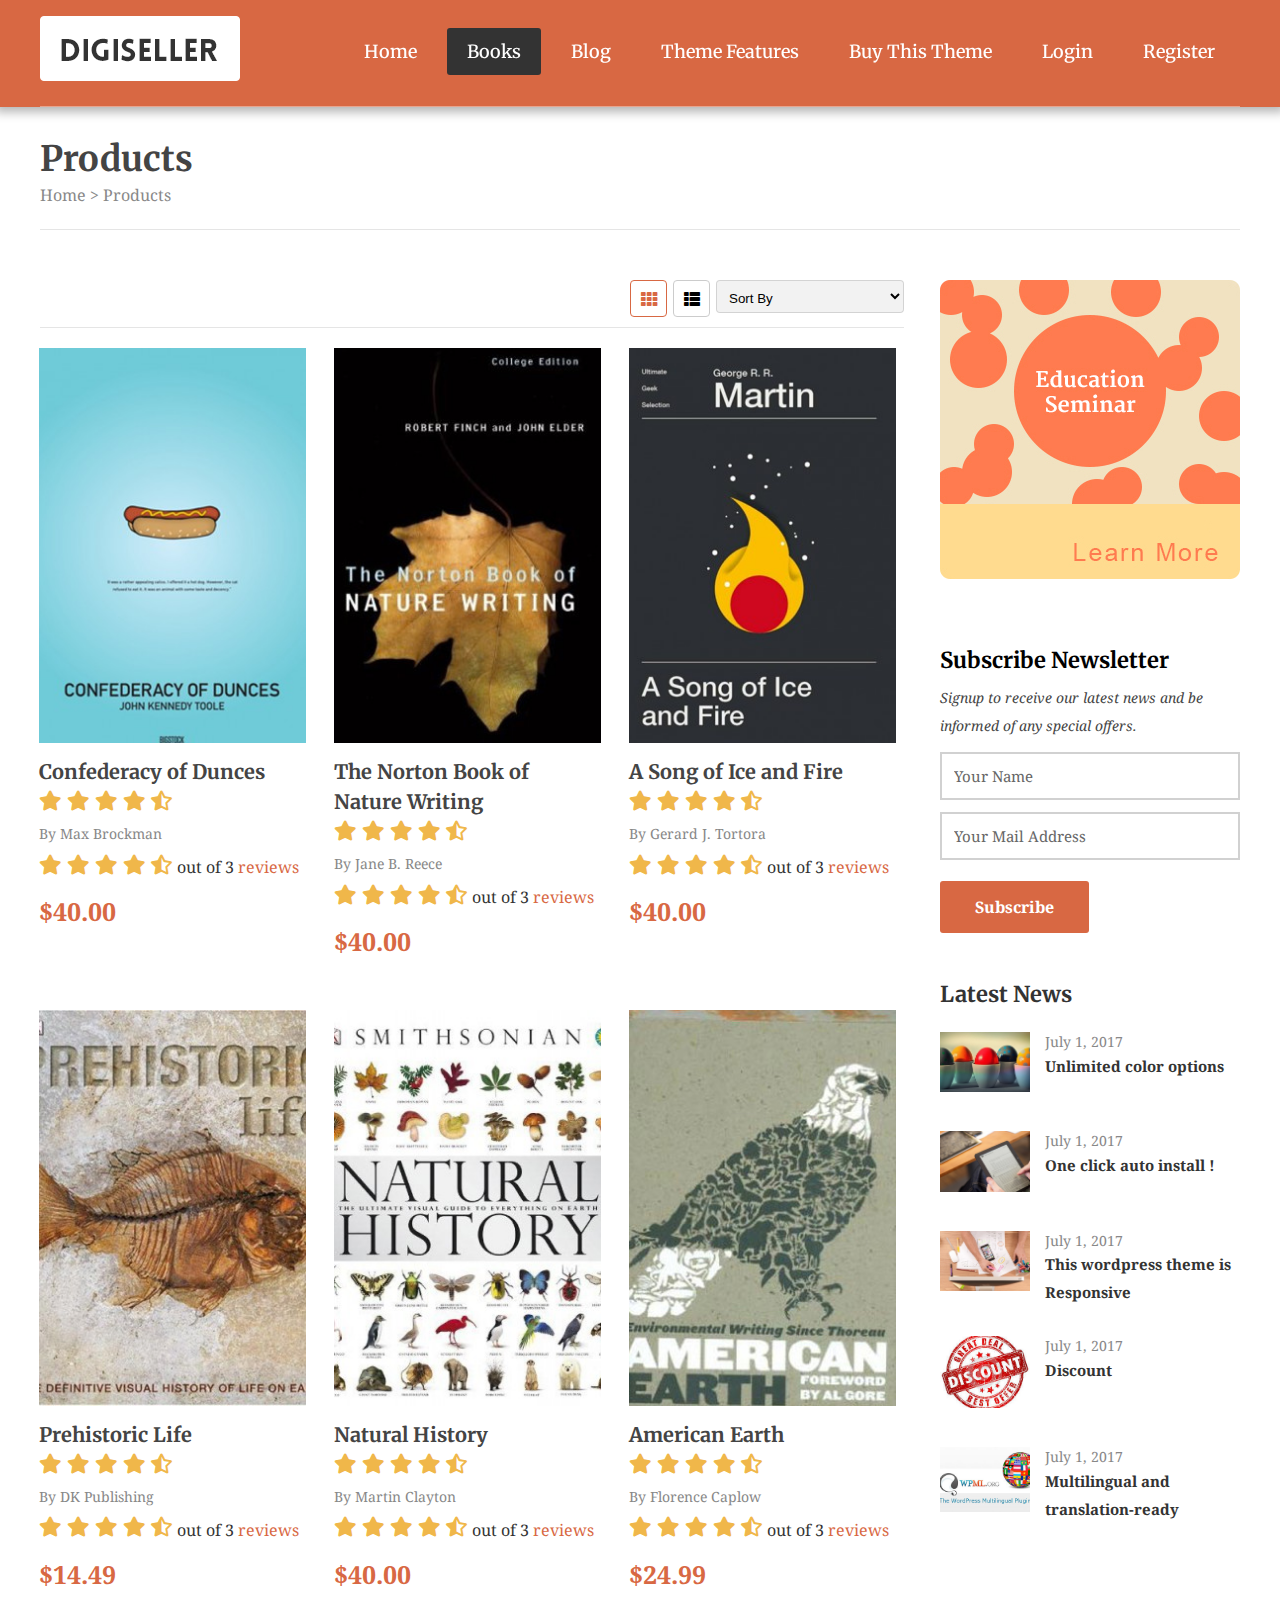
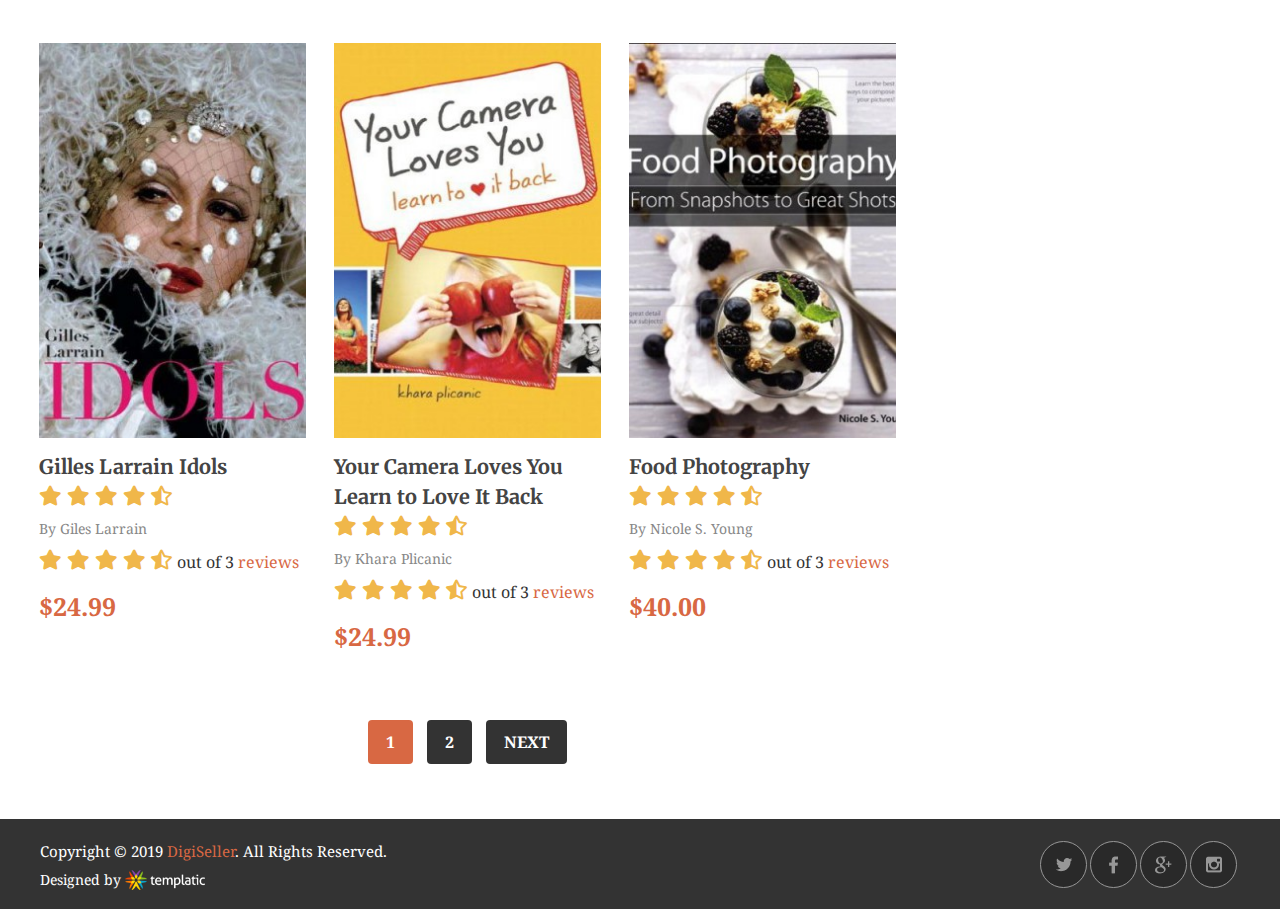
==== books.html @ 89132b4f "version1" ====
<!DOCTYPE html>
<html lang="en">
  <head>
    <meta charset="UTF-8" />
    <meta name="viewport" content="width=device-width, initial-scale=1.0" />
    <title>Products</title>
    <!-- Google Fonts -->
    <link
      href="https://fonts.googleapis.com/css2?family=Merriweather:ital,wght@0,300;0,400;0,700;0,900;1,300;1,400;1,700;1,900&display=swap"
      rel="stylesheet"
    />
    <link
      href="https://fonts.googleapis.com/css?family=Droid+Serif:400,400italic,700,700italic"
      rel="stylesheet"
    />
    <!-- Font Awesome -->
    <link
      rel="stylesheet"
      href="https://cdnjs.cloudflare.com/ajax/libs/font-awesome/5.11.2/css/all.min.css"
    />
    <link rel="stylesheet" href="css/style.css" />
  </head>
  <body>
    <!-- Header -->

    <header>
      <section class="header_container">
        <!-- Logo -->
        <div class="logo_box">
          <img src="images/logo1.png" alt="" />
        </div>
        <!-- Mobile version menu button -->
        <div class="mobile_button">
          <i class="fa fa-th-list" aria-hidden="true"></i>
        </div>
        <!-- Navigation bar -->
        <navbar id="navbar" class="hide">
          <ul>
            <li><a href="index.html">Home</a></li>
            <li><a href="books.html" class="chosen">Books</a></li>
            <li><a href="#">Blog</a></li>
            <li><a href="#">Theme Features</a></li>
            <li><a href="#">Buy This Theme</a></li>
            <li><a href="login.html">Login</a></li>
            <li><a href="register.html">Register</a></li>
          </ul>
        </navbar>
      </section>
    </header>

    <!-- Main Parts -->
    <!-- Heading -->
    <section class="heading_container">
      <div class="heading">
        <h1>Products</h1>
        <p>Home > Products</p>
      </div>
    </section>
    <!-- Main Parts -->
    <main>
      <div class="books_container">
        <div class="books_view">
          <div class="grid_view chosen">
            <i class="fas fa-th"></i>
          </div>
          <div class="list_view">
            <i class="fas fa-th-list"></i>
          </div>
          <div class="sort_by">
            <select name="sort_by" id="sort_by">
              <option value="Sort By">Sort By</option>
              <option value="Alphabetical">Alphabetical</option>
              <option value="Title Ascending">Title Ascending</option>
              <option value="Title Descending">Title Descending</option>
              <option value="Publish Date Ascending"
                >Publish Date Ascending</option
              >
              <option value="Publish Date Descending"
                >Publish Date Descending</option
              >
              <option value="Reviews">Reviews</option>
              <option value="Rating">Rating</option>
              <option value="Random">Random</option>
            </select>
          </div>
        </div>
        <div class="books_wrapper">
          <div class="book_post">
            <div class="book_cover">
              <img src="images/book_1.jpg" alt="" />
            </div>
            <div class="book_info">
              <h1>Confederacy of Dunces</h1>
              <div class="stars">
                <i class="fas fa-star"></i>
                <i class="fas fa-star"></i>
                <i class="fas fa-star"></i>
                <i class="fas fa-star"></i>
                <i class="fas fa-star-half-alt"></i>
              </div>
              <p>By Max Brockman</p>
              <div class="book_review">
                <i class="fas fa-star"></i>
                <i class="fas fa-star"></i>
                <i class="fas fa-star"></i>
                <i class="fas fa-star"></i>
                <i class="fas fa-star-half-alt"></i>
                <p>out of 3 <a href="#">reviews</a></p>
              </div>
              <span>$40.00</span>
            </div>
          </div>
          <div class="book_post">
            <div class="book_cover">
              <img src="images/book_2.jpg" alt="" />
            </div>
            <div class="book_info">
              <h1>The Norton Book of Nature Writing</h1>
              <div class="stars">
                <i class="fas fa-star"></i>
                <i class="fas fa-star"></i>
                <i class="fas fa-star"></i>
                <i class="fas fa-star"></i>
                <i class="fas fa-star-half-alt"></i>
              </div>
              <p>By Jane B. Reece</p>
              <div class="book_review">
                <i class="fas fa-star"></i>
                <i class="fas fa-star"></i>
                <i class="fas fa-star"></i>
                <i class="fas fa-star"></i>
                <i class="fas fa-star-half-alt"></i>
                <p>out of 3 <a href="#">reviews</a></p>
              </div>
              <span>$40.00</span>
            </div>
          </div>
          <div class="book_post">
            <div class="book_cover">
              <img src="images/book_3.jpg" alt="" />
            </div>
            <div class="book_info">
              <h1>A Song of Ice and Fire</h1>
              <div class="stars">
                <i class="fas fa-star"></i>
                <i class="fas fa-star"></i>
                <i class="fas fa-star"></i>
                <i class="fas fa-star"></i>
                <i class="fas fa-star-half-alt"></i>
              </div>
              <p>By Gerard J. Tortora</p>
              <div class="book_review">
                <i class="fas fa-star"></i>
                <i class="fas fa-star"></i>
                <i class="fas fa-star"></i>
                <i class="fas fa-star"></i>
                <i class="fas fa-star-half-alt"></i>
                <p>out of 3 <a href="#">reviews</a></p>
              </div>
              <span>$40.00</span>
            </div>
          </div>
          <div class="book_post">
            <div class="book_cover">
              <img src="images/book_4.jpg" alt="" />
            </div>
            <div class="book_info">
              <h1>Prehistoric Life</h1>
              <div class="stars">
                <i class="fas fa-star"></i>
                <i class="fas fa-star"></i>
                <i class="fas fa-star"></i>
                <i class="fas fa-star"></i>
                <i class="fas fa-star-half-alt"></i>
              </div>
              <p>By DK Publishing</p>
              <div class="book_review">
                <i class="fas fa-star"></i>
                <i class="fas fa-star"></i>
                <i class="fas fa-star"></i>
                <i class="fas fa-star"></i>
                <i class="fas fa-star-half-alt"></i>
                <p>out of 3 <a href="#">reviews</a></p>
              </div>
              <span>$14.49</span>
            </div>
          </div>
          <div class="book_post">
            <div class="book_cover">
              <img src="images/book_5.jpg" alt="" />
            </div>
            <div class="book_info">
              <h1>Natural History</h1>
              <div class="stars">
                <i class="fas fa-star"></i>
                <i class="fas fa-star"></i>
                <i class="fas fa-star"></i>
                <i class="fas fa-star"></i>
                <i class="fas fa-star-half-alt"></i>
              </div>
              <p>By Martin Clayton</p>
              <div class="book_review">
                <i class="fas fa-star"></i>
                <i class="fas fa-star"></i>
                <i class="fas fa-star"></i>
                <i class="fas fa-star"></i>
                <i class="fas fa-star-half-alt"></i>
                <p>out of 3 <a href="#">reviews</a></p>
              </div>
              <span>$40.00</span>
            </div>
          </div>
          <div class="book_post">
            <div class="book_cover">
              <img src="images/book_6.jpg" alt="" />
            </div>
            <div class="book_info">
              <h1>American Earth</h1>
              <div class="stars">
                <i class="fas fa-star"></i>
                <i class="fas fa-star"></i>
                <i class="fas fa-star"></i>
                <i class="fas fa-star"></i>
                <i class="fas fa-star-half-alt"></i>
              </div>
              <p>By Florence Caplow</p>
              <div class="book_review">
                <i class="fas fa-star"></i>
                <i class="fas fa-star"></i>
                <i class="fas fa-star"></i>
                <i class="fas fa-star"></i>
                <i class="fas fa-star-half-alt"></i>
                <p>out of 3 <a href="#">reviews</a></p>
              </div>
              <span>$24.99</span>
            </div>
          </div>
          <div class="book_post">
            <div class="book_cover">
              <img src="images/book_7.jpg" alt="" />
            </div>
            <div class="book_info">
              <h1>Gilles Larrain Idols</h1>
              <div class="stars">
                <i class="fas fa-star"></i>
                <i class="fas fa-star"></i>
                <i class="fas fa-star"></i>
                <i class="fas fa-star"></i>
                <i class="fas fa-star-half-alt"></i>
              </div>
              <p>By Giles Larrain</p>
              <div class="book_review">
                <i class="fas fa-star"></i>
                <i class="fas fa-star"></i>
                <i class="fas fa-star"></i>
                <i class="fas fa-star"></i>
                <i class="fas fa-star-half-alt"></i>
                <p>out of 3 <a href="#">reviews</a></p>
              </div>
              <span>$24.99</span>
            </div>
          </div>
          <div class="book_post">
            <div class="book_cover">
              <img src="images/book_8.jpg" alt="" />
            </div>
            <div class="book_info">
              <h1>Your Camera Loves You Learn to Love It Back</h1>
              <div class="stars">
                <i class="fas fa-star"></i>
                <i class="fas fa-star"></i>
                <i class="fas fa-star"></i>
                <i class="fas fa-star"></i>
                <i class="fas fa-star-half-alt"></i>
              </div>
              <p>By Khara Plicanic</p>
              <div class="book_review">
                <i class="fas fa-star"></i>
                <i class="fas fa-star"></i>
                <i class="fas fa-star"></i>
                <i class="fas fa-star"></i>
                <i class="fas fa-star-half-alt"></i>
                <p>out of 3 <a href="#">reviews</a></p>
              </div>
              <span>$24.99</span>
            </div>
          </div>
          <div class="book_post">
            <div class="book_cover">
              <img src="images/book_9.jpg" alt="" />
            </div>
            <div class="book_info">
              <h1>Food Photography</h1>
              <div class="stars">
                <i class="fas fa-star"></i>
                <i class="fas fa-star"></i>
                <i class="fas fa-star"></i>
                <i class="fas fa-star"></i>
                <i class="fas fa-star-half-alt"></i>
              </div>
              <p>By Nicole S. Young</p>
              <div class="book_review">
                <i class="fas fa-star"></i>
                <i class="fas fa-star"></i>
                <i class="fas fa-star"></i>
                <i class="fas fa-star"></i>
                <i class="fas fa-star-half-alt"></i>
                <p>out of 3 <a href="#">reviews</a></p>
              </div>
              <span>$40.00</span>
            </div>
          </div>
        </div>
        <div class="page_buttons">
          <button class="page_button chosen">1</button>
          <button class="page_button">2</button>
          <button class="page_button">NEXT</button>
        </div>
      </div>
      <aside>
        <div class="advertisement">
          <div class="ad">
            <img src="images/advertisement2.jpg" alt="" />
          </div>
        </div>
        <div class="newsletter_box">
          <div class="newsletter_head">
            Subscribe Newsletter
          </div>
          <div class="newsletter_info">
            Signup to receive our latest news and be informed of any special
            offers.
          </div>
          <input type="text" class="main_input" value="Your Name" />
          <input type="text" class="main_input" value="Your Mail Address" />
          <div class="newsletter_subscribe">
            <div class="main_button">Subscribe</div>
          </div>
        </div>
        <div class="news_small">
          <div class="news_head">
            Latest News
          </div>
          <ul>
            <li>
              <div class="news_img">
                <img src="images/news_1.jpg" alt="" />
              </div>
              <div class="news_content">
                <p>July 1, 2017</p>
                <a href="#">Unlimited color options</a>
              </div>
            </li>
            <li>
              <div class="news_img">
                <img src="images/news_2.jpg" alt="" />
              </div>
              <div class="news_content">
                <p>July 1, 2017</p>
                <a href="#">One click auto install !</a>
              </div>
            </li>
            <li>
              <div class="news_img">
                <img src="images/news_3.jpg" alt="" />
              </div>
              <div class="news_content">
                <p>July 1, 2017</p>
                <a href="#">This wordpress theme is Responsive</a>
              </div>
            </li>
            <li>
              <div class="news_img">
                <img src="images/news_4.jpg" alt="" />
              </div>
              <div class="news_content">
                <p>July 1, 2017</p>
                <a href="#">Discount</a>
              </div>
            </li>
            <li>
              <div class="news_img">
                <img src="images/news_5.jpg" alt="" />
              </div>
              <div class="news_content">
                <p>July 1, 2017</p>
                <a href="#">Multilingual and translation-ready</a>
              </div>
            </li>
          </ul>
        </div>
      </aside>
    </main>
    <!-- Footer -->

    <footer>
      <section class="footer_wrapper">
        <div class="copyright">
          <h1>
            Copyright © 2019 <a href="#">DigiSeller</a>. All Rights Reserved.
          </h1>
          <p>Designed by <img src="images/footer_logo.png" alt="" /></p>
        </div>
        <div class="social_media">
          <a href="#">
            <div class="social_item">
              <img src="images/tw.png" alt="" />
            </div>
          </a>
          <a href="#">
            <div class="social_item">
              <img src="images/fb.png" alt="" />
            </div>
          </a>
          <a href="#">
            <div class="social_item">
              <img src="images/google.png" alt="" />
            </div>
          </a>
          <a href="#">
            <div class="social_item">
              <img src="images/instagram.png" alt="" />
            </div>
          </a>
        </div>
      </section>
    </footer>

    <script src="js/main.js"></script>
  </body>
</html>
---- css/style.css ----
a {
  text-decoration: none;
}

html, body, div, span, applet, object, iframe,
h1, h2, h3, h4, h5, h6, p, blockquote, pre,
a, abbr, acronym, address, big, cite, code,
del, dfn, em, img, ins, kbd, q, s, samp,
small, strike, strong, sub, sup, tt, var,
b, u, i, center,
dl, dt, dd, ol, ul, li,
fieldset, form, label, legend,
table, caption, tbody, tfoot, thead, tr, th, td,
article, aside, canvas, details, embed,
figure, figcaption, footer, header, hgroup,
menu, nav, output, ruby, section, summary,
time, mark, audio, video {
  margin: 0;
  padding: 0;
  border: 0;
  font-size: 100%;
  font: inherit;
  vertical-align: baseline;
}

/* HTML5 display-role reset for older browsers */
article, aside, details, figcaption, figure,
footer, header, hgroup, menu, nav, section {
  display: block;
}

body {
  line-height: 28px;
}

ol, ul {
  list-style: none;
}

blockquote, q {
  quotes: none;
}

blockquote:before, blockquote:after,
q:before, q:after {
  content: '';
  content: none;
}

table {
  border-collapse: collapse;
  border-spacing: 0;
}

.heading_container {
  width: 100%;
  margin-top: 136.6px;
  margin-bottom: 50px;
}

.heading_container .heading {
  border-bottom: 1px solid rgba(0, 0, 0, 0.1);
}

@media only screen and (min-width: 1200px) {
  .heading_container .heading {
    width: 1200px;
    margin: 0 auto;
  }
}

@media only screen and (max-width: 1200px) {
  .heading_container .heading {
    width: calc(100% - 20px);
    margin: 0 10px;
  }
}

.heading_container .heading h1 {
  color: #444444;
  font: 35px "Merriweather", serif;
  font-weight: bold;
  line-height: normal;
}

.heading_container .heading p {
  color: #888888;
  font: 16px "Droid Serif", serif;
  margin-bottom: 20px;
  line-height: 28px;
}

.advertisement {
  padding-bottom: 60px;
}

@media only screen and (min-width: 1200px) {
  .advertisement {
    width: 25%;
  }
}

@media only screen and (max-width: 1200px) {
  .advertisement {
    width: calc(100% - 20px);
    margin: 0 10px;
  }
}

.advertisement .ad {
  line-height: 140%;
}

.advertisement .ad img {
  width: 300px;
  height: 300px;
}

.main_button {
  color: #fff;
  padding: 15px 35px;
  margin: 6px 0;
  background-color: #d86843;
  font: 16px "Droid Serif", serif;
  font-weight: bold;
  border-radius: 3px;
  cursor: pointer;
  border: none;
}

.main_button:hover {
  background-color: #333;
}

.second_button {
  color: #333;
  padding: 15px 35px;
  margin: 20px 0 6px 0;
  background-color: #ffce69;
  font: 16px "Droid Serif", serif;
  font-weight: bold;
  border-radius: 3px;
  cursor: pointer;
}

.second_button:hover {
  background-color: #fff;
}

.page_button {
  background: #333;
  border-radius: 4px;
  color: #fff;
  padding: 8px 18px;
  margin-right: 10px;
  font-size: 16px;
  font-family: "Droid Serif", serif;
  outline: none;
  border: none;
  line-height: 28px;
  font-weight: bold;
}

.page_button:hover {
  background-color: #d86843;
}

.page_button.chosen {
  background-color: #d86843;
}

.main_input {
  padding: 12px;
  margin-top: 12px;
  display: block;
  border: 2px solid rgba(0, 0, 0, 0.18);
  font: 15px "Droid Serif", serif;
  color: #666;
  width: 100%;
  -webkit-box-sizing: border-box;
          box-sizing: border-box;
}

.main_input:focus {
  border: 2px solid #d86843;
  outline: none;
}

header {
  z-index: 5;
  width: 100%;
  background-color: #d86843;
  -webkit-box-shadow: 0px 0px 10px 5px rgba(0, 0, 0, 0.3);
          box-shadow: 0px 0px 10px 5px rgba(0, 0, 0, 0.3);
  position: fixed;
  top: 0;
}

header .header_container {
  position: relative;
  height: 105.6px;
  display: -webkit-box;
  display: -ms-flexbox;
  display: flex;
  -webkit-box-align: center;
      -ms-flex-align: center;
          align-items: center;
  -webkit-box-pack: justify;
      -ms-flex-pack: justify;
          justify-content: space-between;
  border-bottom: 1px solid rgba(255, 255, 255, 0.4);
}

@media only screen and (min-width: 1200px) {
  header .header_container {
    width: 1200px;
    margin: 0 auto;
  }
}

@media only screen and (max-width: 1200px) {
  header .header_container {
    width: 100%;
  }
}

header .header_container .logo_box {
  padding: 20px 0;
}

@media only screen and (max-width: 600px) {
  header .header_container .logo_box {
    width: 170px;
    height: 55px;
    margin-left: 10px;
  }
}

@media only screen and (max-width: 600px) {
  header .header_container .logo_box {
    width: 200px;
    height: 65px;
  }
}

@media only screen and (min-width: 1200px) {
  header .header_container .mobile_button,
  header .header_container .mobile_menu {
    display: none;
  }
  header .header_container navbar {
    padding: 28px 0;
  }
  header .header_container navbar ul {
    display: -webkit-box;
    display: -ms-flexbox;
    display: flex;
    -webkit-box-align: center;
        -ms-flex-align: center;
            align-items: center;
  }
  header .header_container navbar ul li a {
    font: 18px "Merriweather", serif;
    font-weight: 500;
    padding: 12px 20px;
    color: #fff;
    margin: 0 5px;
    text-decoration: none;
    border-radius: 3px;
  }
  header .header_container navbar ul li a:hover {
    background-color: #333;
  }
  header .header_container navbar ul li a.chosen {
    background-color: #333;
  }
}

@media only screen and (max-width: 1200px) {
  header .header_container .mobile_button {
    display: -webkit-box;
    display: -ms-flexbox;
    display: flex;
    -webkit-box-align: center;
        -ms-flex-align: center;
            align-items: center;
    -webkit-box-pack: center;
        -ms-flex-pack: center;
            justify-content: center;
    color: #fff;
    font-size: 25px;
    width: 80px;
    height: 80px;
    background-color: rgba(0, 0, 0, 0.9);
    border-radius: 50% 0px 0px 50%;
    position: fixed;
    right: 0;
    z-index: 3;
    cursor: pointer;
  }
  header .header_container .hide {
    display: none;
  }
  header .header_container navbar {
    width: 299px;
    height: 3537px;
    position: fixed;
    z-index: 5;
    right: 0;
    top: 0;
    background-color: rgba(0, 0, 0, 0.9);
  }
  header .header_container navbar ul {
    position: fixed;
    padding-left: 15px;
    width: 284px;
    display: -webkit-box;
    display: -ms-flexbox;
    display: flex;
    -webkit-box-orient: vertical;
    -webkit-box-direction: normal;
        -ms-flex-direction: column;
            flex-direction: column;
    padding-top: 25px;
  }
  header .header_container navbar ul li a {
    display: block;
    font: 25px "Merriweather", serif;
    font-weight: 500;
    padding: 15px 20px;
    color: #fff;
    text-decoration: none;
  }
}

.banner_container {
  margin-top: 106.6px;
  width: 100%;
  background-color: #d86843;
  display: -webkit-box;
  display: -ms-flexbox;
  display: flex;
  -webkit-box-align: center;
      -ms-flex-align: center;
          align-items: center;
  -webkit-box-pack: center;
      -ms-flex-pack: center;
          justify-content: center;
  padding-top: 70px;
}

.banner_container .banner_wrapper {
  text-align: center;
  margin-bottom: -60px;
  display: -webkit-box;
  display: -ms-flexbox;
  display: flex;
  -webkit-box-align: center;
      -ms-flex-align: center;
          align-items: center;
  -webkit-box-pack: center;
      -ms-flex-pack: center;
          justify-content: center;
  -webkit-box-orient: vertical;
  -webkit-box-direction: normal;
      -ms-flex-direction: column;
          flex-direction: column;
}

@media only screen and (min-width: 1200px) {
  .banner_container .banner_wrapper {
    width: 1200px;
    margin: 0 auto;
  }
}

@media only screen and (max-width: 1200px) {
  .banner_container .banner_wrapper {
    width: 100%;
  }
}

.banner_container .banner_wrapper .intro {
  color: #fff;
  max-width: 80%;
  margin-bottom: 20px;
}

.banner_container .banner_wrapper .intro h1 {
  font: 35px "Merriweather", serif;
  font-weight: bold;
  line-height: 50px;
  margin-bottom: 6px;
}

.banner_container .banner_wrapper .intro p {
  font: 16px "Droid Serif", serif;
  line-height: 28px;
  padding-top: 6px;
  padding-bottom: 5px;
}

.slider_container {
  display: -webkit-box;
  display: -ms-flexbox;
  display: flex;
  -webkit-box-align: center;
      -ms-flex-align: center;
          align-items: center;
}

@media only screen and (min-width: 1200px) {
  .slider_container {
    width: 1275px;
  }
}

@media only screen and (max-width: 1200px) {
  .slider_container {
    width: 100%;
  }
  .slider_container span {
    position: absolute;
  }
  .slider_container #leftButton {
    z-index: 1;
    left: 0;
  }
  .slider_container #rightButton {
    right: 0;
  }
}

.slider_container span {
  font-size: 60px;
  color: #fff;
  cursor: pointer;
}

.slider_container span:hover {
  color: #333;
}

.slider_container .slider_inner {
  overflow: hidden;
}

@media only screen and (min-width: 1200px) {
  .slider_container .slider_inner {
    width: 100%;
  }
}

@media only screen and (max-width: 1200px) {
  .slider_container .slider_inner {
    width: calc(100% - 75px);
    margin-left: 29px;
  }
}

.slider_container .slider_inner #slider {
  display: -webkit-box;
  display: -ms-flexbox;
  display: flex;
}

.slider_container .slider_inner #slider .img_1 {
  background-image: url(../images/book_8.jpg);
}

.slider_container .slider_inner #slider .img_2 {
  background-image: url(../images/book_7.jpg);
}

.slider_container .slider_inner #slider .img_3 {
  background-image: url(../images/book_9.jpg);
}

.slider_container .slider_inner #slider .img_4 {
  background-image: url(../images/book_10.jpg);
}

.slider_container .slider_inner #slider .img_5 {
  background-image: url(../images/book_11.jpg);
}

.slider_container .slider_inner #slider .img_6 {
  background-image: url(../images/book_12.jpg);
}

.slider_container .slider_inner #slider .img_7 {
  background-image: url(../images/book_15.jpg);
}

.slider_container .slider_inner #slider .slider_item {
  position: relative;
  margin: 15px;
  width: 270px;
  height: 400px;
  background-position: center;
  background-size: 100%;
  -webkit-transition: all 0.5s ease;
  transition: all 0.5s ease;
}

.slider_container .slider_inner #slider .slider_item:hover {
  background-size: 110%;
}

.slider_container .slider_inner #slider .slider_item .overlay {
  width: 100%;
  height: 100%;
  position: absolute;
  top: 0;
  left: 0;
  display: -webkit-box;
  display: -ms-flexbox;
  display: flex;
  -webkit-box-orient: vertical;
  -webkit-box-direction: normal;
      -ms-flex-direction: column;
          flex-direction: column;
  -webkit-box-pack: end;
      -ms-flex-pack: end;
          justify-content: flex-end;
  color: transparent;
  text-align: left;
}

.slider_container .slider_inner #slider .slider_item .overlay span {
  color: transparent;
}

.slider_container .slider_inner #slider .slider_item .overlay:hover {
  -webkit-box-sizing: border-box;
          box-sizing: border-box;
  font-family: "Droid Serif", serif;
  background-color: rgba(0, 0, 0, 0.5);
}

.slider_container .slider_inner #slider .slider_item .overlay:hover span {
  display: -webkit-box;
  display: -ms-flexbox;
  display: flex;
  -webkit-box-orient: vertical;
  -webkit-box-direction: normal;
      -ms-flex-direction: column;
          flex-direction: column;
  -webkit-box-pack: end;
      -ms-flex-pack: end;
          justify-content: flex-end;
  padding: 10px;
}

@media only screen and (max-width: 1200px) {
  .slider_container .slider_inner #slider .slider_item .overlay:hover span {
    height: 92px;
  }
}

.slider_container .slider_inner #slider .slider_item .overlay:hover span h1 {
  color: #fff;
  font-size: 18px;
}

.slider_container .slider_inner #slider .slider_item .overlay:hover span p {
  color: #fff;
  font-size: 14px;
}

.slider_container .slider_inner #slider .slider_item .overlay:hover span h2 {
  color: #d86843;
  font-size: 28px;
  margin-top: 15px;
  font-weight: bold;
  padding: 0;
}

.reviews_container {
  width: calc(100% - 20px);
  margin: 0 10px;
}

@media only screen and (min-width: 1200px) {
  .reviews_container .reviews_wrapper {
    width: 1200px;
    margin: 0 auto;
  }
}

@media only screen and (max-width: 1200px) {
  .reviews_container .reviews_wrapper {
    width: 100%;
  }
}

.reviews_container .reviews_wrapper .reviews_head {
  margin-top: 190px;
  display: block;
  text-align: center;
  padding-bottom: 40px;
}

.reviews_container .reviews_wrapper .reviews_head span {
  font: 35px "Merriweather", serif;
  font-weight: bold;
}

.reviews_container .reviews_wrapper .reviews {
  line-height: 28px;
  width: 100%;
}

@media only screen and (min-width: 480px) {
  .reviews_container .reviews_wrapper .reviews {
    display: -webkit-box;
    display: -ms-flexbox;
    display: flex;
  }
}

@media only screen and (max-width: 480px) {
  .reviews_container .reviews_wrapper .reviews {
    display: block;
  }
}

.reviews_container .reviews_wrapper .reviews .review_item {
  color: #444444;
  display: block;
  text-align: center;
  background: url(../images/quotes.png) no-repeat 0px 0px;
  margin-bottom: 20px;
  margin-left: 2%;
  padding-left: 3%;
}

@media only screen and (min-width: 480px) {
  .reviews_container .reviews_wrapper .reviews .review_item {
    width: 45%;
  }
}

@media only screen and (max-width: 480px) {
  .reviews_container .reviews_wrapper .reviews .review_item {
    width: 95%;
  }
}

.reviews_container .reviews_wrapper .reviews .review_item span {
  text-align: center;
  font: 18px "Droid Serif", serif;
  font-style: italic;
}

.reviews_container .reviews_wrapper .reviews .review_item span cite {
  display: block;
  margin-top: 15px;
  font: 14px "Droid Serif", serif;
  font-style: normal;
  font-weight: bold;
}

.news_container {
  width: 100%;
}

@media only screen and (min-width: 1200px) {
  .news_container .news_wrapper {
    width: 1200px;
    margin: 0 auto;
  }
}

@media only screen and (max-width: 1200px) {
  .news_container .news_wrapper {
    width: 100%;
  }
}

.news_container .news_wrapper .news_head {
  display: block;
  margin-top: 140px;
  text-align: center;
  padding-bottom: 40px;
}

.news_container .news_wrapper .news_head span {
  font: 35px "Merriweather", serif;
  font-weight: bold;
}

.news_container .news_wrapper .news_posts {
  width: 100%;
}

@media only screen and (min-width: 990px) {
  .news_container .news_wrapper .news_posts {
    display: -webkit-box;
    display: -ms-flexbox;
    display: flex;
  }
}

@media only screen and (max-width: 990px) {
  .news_container .news_wrapper .news_posts {
    display: block;
  }
}

.news_container .news_wrapper .news_posts .news_item {
  -webkit-box-sizing: border-box;
          box-sizing: border-box;
  padding: 15px;
}

@media only screen and (min-width: 480px) {
  .news_container .news_wrapper .news_posts .news_item {
    width: 33.3%;
  }
}

@media only screen and (max-width: 480px) {
  .news_container .news_wrapper .news_posts .news_item {
    width: 100%;
  }
}

.news_container .news_wrapper .news_posts .news_item img {
  width: 100%;
}

.news_container .news_wrapper .news_posts .news_item .news {
  line-height: 28px;
  font-family: "Droid Serif", serif;
}

.news_container .news_wrapper .news_posts .news_item .news p {
  font-size: 14px;
  color: #888888;
  padding-top: 9px;
  padding-bottom: 5px;
}

.news_container .news_wrapper .news_posts .news_item .news a {
  text-decoration: none;
}

.news_container .news_wrapper .news_posts .news_item .news a h1 {
  font-size: 18px;
  color: #333;
  font-weight: bold;
  cursor: pointer;
}

.news_container .news_wrapper .news_posts .news_item .news a h1:hover {
  color: #d86843;
}

.news_container .news_wrapper .view_all {
  width: 100%;
  display: -webkit-box;
  display: -ms-flexbox;
  display: flex;
  -webkit-box-align: center;
      -ms-flex-align: center;
          align-items: center;
  -webkit-box-pack: center;
      -ms-flex-pack: center;
          justify-content: center;
  margin-top: 40px;
  padding-top: 6px;
  padding-bottom: 5px;
}

.video_review_container {
  width: calc(100% - 20px);
  margin: 0 10px;
  margin-top: 140px;
}

@media only screen and (min-width: 1200px) {
  .video_review_container .video_review_wrapper {
    width: 1200px;
    margin: 0 auto;
  }
}

@media only screen and (max-width: 1200px) {
  .video_review_container .video_review_wrapper {
    width: 100%;
  }
}

@media only screen and (min-width: 990px) {
  .video_review_container .video_review_wrapper {
    display: -webkit-box;
    display: -ms-flexbox;
    display: flex;
  }
}

@media only screen and (max-width: 990px) {
  .video_review_container .video_review_wrapper {
    display: block;
  }
}

.video_review_container .video_review_wrapper .video_review {
  height: 338px;
}

@media only screen and (min-width: 990px) {
  .video_review_container .video_review_wrapper .video_review {
    width: 50%;
  }
}

@media only screen and (max-width: 990px) {
  .video_review_container .video_review_wrapper .video_review {
    width: 100%;
  }
}

.video_review_container .video_review_wrapper .review_box {
  -webkit-box-sizing: border-box;
          box-sizing: border-box;
  min-width: 338px;
  background-color: #d86843;
  color: #fff;
  padding: 45px;
}

@media only screen and (min-width: 990px) {
  .video_review_container .video_review_wrapper .review_box {
    width: 50%;
  }
}

@media only screen and (max-width: 990px) {
  .video_review_container .video_review_wrapper .review_box {
    width: 100%;
  }
}

.video_review_container .video_review_wrapper .review_box h1 {
  font: 25px "Merriweather", serif;
  padding-bottom: 6px;
  font-weight: bold;
  line-height: 36px;
}

.video_review_container .video_review_wrapper .review_box p {
  font: 16px "Droid Serif", serif;
  padding-top: 6px;
  padding-bottom: 5px;
  line-height: 24px;
}

.video_review_container .video_review_wrapper .review_box .read_more {
  width: 100%;
  display: -webkit-box;
  display: -ms-flexbox;
  display: flex;
}

.writer_container {
  width: calc(100% - 20px);
  margin: 0 10px;
  margin-top: 140px;
  margin-bottom: 140px;
}

@media only screen and (min-width: 1200px) {
  .writer_container .writer_wrapper {
    width: 1200px;
    margin: 0 auto;
  }
}

@media only screen and (max-width: 1200px) {
  .writer_container .writer_wrapper {
    width: 100%;
  }
}

@media only screen and (min-width: 990px) {
  .writer_container .writer_wrapper {
    display: -webkit-box;
    display: -ms-flexbox;
    display: flex;
  }
}

@media only screen and (max-width: 990px) {
  .writer_container .writer_wrapper {
    display: block;
  }
}

@media only screen and (min-width: 800px) {
  .writer_container .writer_wrapper .writer {
    max-width: 67%;
    padding-right: 30px;
  }
}

@media only screen and (max-width: 800px) {
  .writer_container .writer_wrapper .writer {
    width: 100%;
    margin-bottom: 80px;
  }
}

.writer_container .writer_wrapper .writer .writer_head {
  font: 25px "Merriweather", serif;
  font-weight: bold;
}

.writer_container .writer_wrapper .writer .writer_box {
  margin-top: 40px;
}

@media only screen and (min-width: 990px) {
  .writer_container .writer_wrapper .writer .writer_box {
    display: -webkit-box;
    display: -ms-flexbox;
    display: flex;
  }
}

@media only screen and (max-width: 990px) {
  .writer_container .writer_wrapper .writer .writer_box {
    display: block;
  }
}

.writer_container .writer_wrapper .writer .writer_box .writer_img {
  margin-right: 30px;
}

@media only screen and (max-width: 480px) {
  .writer_container .writer_wrapper .writer .writer_box .writer_img {
    width: 100%;
  }
}

.writer_container .writer_wrapper .writer .writer_box .writer_img img {
  width: 150px;
  height: 150px;
  border-radius: 50%;
}

.writer_container .writer_wrapper .writer .writer_box .writer_info p {
  padding-top: 6px;
  padding-bottom: 5px;
  margin-bottom: 10px;
  font: 16px "Droid Serif", serif;
  line-height: 28px;
}

.writer_container .writer_wrapper .writer .writer_box .writer_info p b {
  font-weight: bold;
}

.writer_container .writer_wrapper .writer .writer_box .writer_info span a {
  color: #d86843;
  font: 16px "Droid Serif", serif;
}

.writer_container .writer_wrapper .writer .writer_box .writer_info span a:hover {
  color: #333;
}

.writer_container .writer_wrapper .newsletter_box {
  background-color: rgba(0, 0, 0, 0.05);
  padding: 30px;
}

.writer_container .writer_wrapper .newsletter_box .newsletter_head {
  font: 25px "Merriweather", serif;
  font-weight: bold;
}

.writer_container .writer_wrapper .newsletter_box .newsletter_info {
  padding-top: 10px;
  font: 14px "Droid Serif", serif;
  line-height: 28px;
  font-style: italic;
  color: #444444;
}

.writer_container .writer_wrapper .newsletter_box .newsletter_subscribe {
  display: -webkit-box;
  display: -ms-flexbox;
  display: flex;
  padding: 15px 35px 0 0;
}

main {
  -webkit-box-pack: justify;
      -ms-flex-pack: justify;
          justify-content: space-between;
}

@media only screen and (min-width: 1200px) {
  main {
    width: 1200px;
    margin: 0 auto;
  }
}

@media only screen and (max-width: 1200px) {
  main {
    width: calc(100% - 20px);
    margin: 0 10px;
  }
}

@media only screen and (min-width: 1200px) {
  main {
    display: -webkit-box;
    display: -ms-flexbox;
    display: flex;
  }
}

@media only screen and (max-width: 1200px) {
  main {
    display: block;
  }
}

main .login_container {
  margin-bottom: 60px !important;
  padding: 10px 0;
}

@media only screen and (min-width: 1200px) {
  main .login_container {
    width: 72%;
  }
}

@media only screen and (max-width: 1200px) {
  main .login_container {
    width: calc(100% - 20px);
    margin: 0 10px;
  }
}

main .login_container .login_wrapper {
  -webkit-box-sizing: border-box;
          box-sizing: border-box;
  border-right: 1px solid rgba(0, 0, 0, 0.1);
  padding-right: 4%;
  margin-right: 4%;
}

@media only screen and (min-width: 480px) {
  main .login_container .login_wrapper {
    width: 48%;
  }
}

@media only screen and (max-width: 480px) {
  main .login_container .login_wrapper {
    width: 98%;
  }
}

main .login_container .login_wrapper .login_head {
  color: #333;
  font: 22px "Merriweather", serif;
  font-weight: bold;
  margin-top: 10px;
  margin-bottom: 8px;
  padding-bottom: 6px;
  line-height: 30px;
}

main .login_container .login_wrapper .login_form .login_label {
  padding-bottom: 20px;
}

main .login_container .login_wrapper .login_form .login_label p {
  color: #444444;
  font: 14px "Droid Serif", serif;
  line-height: 22px;
}

main .login_container .login_wrapper .login_form .login_label input {
  max-width: 370px;
  margin: 0;
}

main .login_container .login_wrapper .login_form .remember_me {
  display: -webkit-box;
  display: -ms-flexbox;
  display: flex;
  -webkit-box-align: center;
      -ms-flex-align: center;
          align-items: center;
  margin-bottom: 8px;
  line-height: 26px;
  cursor: pointer;
}

main .login_container .login_wrapper .login_form .remember_me input {
  margin: 0;
  margin-right: 5px;
}

main .login_container .login_wrapper .login_form .remember_me p {
  color: #444444;
  font: 14px "Droid Serif", serif;
}

main .login_container .login_wrapper .login_form .remember_me:hover p {
  color: #888888;
}

main .login_container .login_wrapper .login_form span a {
  font: 16px "Droid Serif", serif;
  color: #d86843;
  line-height: 28px;
}

main .login_container .login_wrapper .login_form span a:hover {
  color: #000;
}

main .login_container .login_wrapper .login_form .sign_in {
  margin-top: 20px;
  padding-bottom: 20px;
}

main .login_container span {
  width: 100%;
  padding-top: 6px;
  padding-bottom: 5px;
  font: 16px "Droid Serif", serif;
  line-height: 28px;
  color: #444444;
}

main .books_container {
  padding-bottom: 40px;
}

@media only screen and (min-width: 1200px) {
  main .books_container {
    width: 72%;
  }
}

@media only screen and (max-width: 1200px) {
  main .books_container {
    width: calc(100% - 20px);
    margin: 0 10px;
  }
}

main .books_container .books_view {
  width: 100%;
  padding-bottom: 10px;
  margin-bottom: 20px;
  border-bottom: 1px solid rgba(0, 0, 0, 0.1);
  display: -webkit-box;
  display: -ms-flexbox;
  display: flex;
  -webkit-box-pack: end;
      -ms-flex-pack: end;
          justify-content: flex-end;
}

main .books_container .books_view .grid_view, main .books_container .books_view .list_view {
  border: 1px solid #ccc;
  line-height: 37px;
  text-align: center;
  width: 35px;
  height: 35px;
  border-radius: 4px;
  margin-left: 6px;
  cursor: pointer;
}

main .books_container .books_view .grid_view.chosen, main .books_container .books_view .chosen.list_view {
  border: 1px solid #d86843;
  color: #d86843;
}

main .books_container .books_view .sort_by {
  margin-left: 6px;
}

main .books_container .books_view .sort_by select {
  background-color: rgba(0, 0, 0, 0.05);
  border: 1px solid rgba(0, 0, 0, 0.13);
  border-radius: 4px;
  padding: 9px 8px 5px;
}

main .books_container .books_view .sort_by select:focus {
  outline: none;
}

main .books_container .books_wrapper {
  margin: 0 -15px !important;
  min-width: 100%;
  display: -webkit-box;
  display: -ms-flexbox;
  display: flex;
  -ms-flex-wrap: wrap;
      flex-wrap: wrap;
  width: auto;
}

main .books_container .books_wrapper .book_post {
  padding: 0 14px;
  margin-bottom: 40px;
  -webkit-box-sizing: border-box;
          box-sizing: border-box;
}

@media only screen and (min-width: 850px) {
  main .books_container .books_wrapper .book_post {
    width: 33%;
  }
}

@media only screen and (max-width: 850px) {
  main .books_container .books_wrapper .book_post {
    width: 50%;
  }
}

@media only screen and (max-width: 480px) {
  main .books_container .books_wrapper .book_post {
    width: 100%;
  }
}

main .books_container .books_wrapper .book_post .book_cover img {
  width: 100%;
  height: auto;
}

main .books_container .books_wrapper .book_post .book_info {
  margin-top: 5px;
}

main .books_container .books_wrapper .book_post .book_info h1 {
  font-size: 20px;
  font-family: "Merriweather", serif;
  font-weight: bold;
  color: #444444;
  line-height: 30px;
}

main .books_container .books_wrapper .book_post .book_info .stars, main .books_container .books_wrapper .book_post .book_info .book_review {
  color: #F0B74A;
  font-size: 20px;
  line-height: 28px;
}

main .books_container .books_wrapper .book_post .book_info p {
  font-size: 14px;
  font-family: "Droid Serif", serif;
  color: #888888;
  line-height: 28px;
  margin-top: 5px;
}

main .books_container .books_wrapper .book_post .book_info .book_review {
  display: -webkit-box;
  display: -ms-flexbox;
  display: flex;
  -webkit-box-align: center;
      -ms-flex-align: center;
          align-items: center;
}

main .books_container .books_wrapper .book_post .book_info .book_review i {
  margin-right: 5px;
}

main .books_container .books_wrapper .book_post .book_info .book_review p {
  line-height: 28px;
  color: #333;
  font-size: 16px;
}

main .books_container .books_wrapper .book_post .book_info .book_review p a {
  color: #d86843;
}

main .books_container .books_wrapper .book_post .book_info span {
  font-size: 25px;
  font-family: "Droid Serif", serif;
  font-weight: bold;
  color: #d86843;
  margin: 10px 0;
  padding-top: 6px;
  padding-bottom: 5px;
  display: block;
}

main .books_container .page_buttons {
  padding: 15px 0;
  text-align: center;
}

@media only screen and (min-width: 1200px) {
  main aside {
    width: 25%;
  }
}

@media only screen and (max-width: 1200px) {
  main aside {
    width: calc(100% - 20px);
    margin: 0 10px;
  }
}

main aside .newsletter_box {
  margin-bottom: 40px;
}

main aside .newsletter_box .newsletter_head {
  font: 22px "Merriweather", serif;
  font-weight: bold;
}

main aside .newsletter_box .newsletter_info {
  padding-top: 10px;
  font: 14px "Droid Serif", serif;
  line-height: 28px;
  font-style: italic;
  color: #444444;
}

main aside .newsletter_box .newsletter_subscribe {
  display: -webkit-box;
  display: -ms-flexbox;
  display: flex;
  padding: 15px 35px 0 0;
}

main aside .news_small {
  padding-bottom: 40px;
}

main aside .news_small .news_head {
  color: #333;
  font-family: "Merriweather", serif;
  font-size: 22px;
  margin-bottom: 8px;
  font-weight: bold;
  line-height: 30px;
}

main aside .news_small ul {
  width: 100%;
}

main aside .news_small ul li {
  padding: 15px 0;
  display: -webkit-box;
  display: -ms-flexbox;
  display: flex;
}

main aside .news_small ul li .news_img {
  max-width: 30%;
}

main aside .news_small ul li .news_img img {
  width: 100%;
  height: auto;
}

main aside .news_small ul li .news_content {
  font-family: "Droid Serif", serif;
  padding-left: 15px;
}

main aside .news_small ul li .news_content p {
  color: #888888;
  font-size: 14px;
  line-height: 140%;
}

main aside .news_small ul li .news_content a {
  color: #333;
  font-size: 15px;
  font-weight: bold;
  line-height: 140%;
}

main aside .news_small ul li .news_content a:hover {
  color: #d86843;
}

footer {
  width: 100%;
  background-color: #333;
}

@media only screen and (min-width: 1200px) {
  footer .footer_wrapper {
    width: 1200px;
    margin: 0 auto;
  }
}

@media only screen and (max-width: 1200px) {
  footer .footer_wrapper {
    width: calc(100% - 20px);
    margin: 0 10px;
  }
}

@media only screen and (min-width: 690px) {
  footer .footer_wrapper {
    display: -webkit-box;
    display: -ms-flexbox;
    display: flex;
    -webkit-box-pack: justify;
        -ms-flex-pack: justify;
            justify-content: space-between;
  }
}

@media only screen and (max-width: 690px) {
  footer .footer_wrapper {
    display: block;
  }
  footer .footer_wrapper .copyright {
    text-align: center;
  }
  footer .footer_wrapper .social_media {
    -webkit-box-pack: center !important;
        -ms-flex-pack: center !important;
            justify-content: center !important;
  }
}

footer .footer_wrapper .copyright {
  padding: 10px 0;
  color: #fff;
}

@media only screen and (min-width: 800px) {
  footer .footer_wrapper .copyright {
    max-width: 50%;
  }
}

@media only screen and (max-width: 800px) {
  footer .footer_wrapper .copyright {
    width: 100%;
  }
}

footer .footer_wrapper .copyright h1 {
  padding-top: 12px;
  padding-bottom: 5px;
  font: 15px "Droid Serif", serif;
  line-height: 20px;
}

footer .footer_wrapper .copyright h1 a {
  font: 15px "Droid Serif", serif;
  line-height: 20px;
  color: #d86843;
}

footer .footer_wrapper .copyright p {
  padding-top: 6px;
  padding-bottom: 5px;
  padding-top: 0;
  font: 14px "Droid Serif", serif;
  line-height: 28px;
}

footer .footer_wrapper .copyright p img {
  vertical-align: middle;
  padding-bottom: 3px;
}

footer .footer_wrapper .social_media {
  display: -webkit-box;
  display: -ms-flexbox;
  display: flex;
  -webkit-box-pack: end;
      -ms-flex-pack: end;
          justify-content: flex-end;
  -webkit-box-align: center;
      -ms-flex-align: center;
          align-items: center;
}

@media only screen and (min-width: 800px) {
  footer .footer_wrapper .social_media {
    max-width: 50%;
  }
}

@media only screen and (max-width: 800px) {
  footer .footer_wrapper .social_media {
    width: 100%;
    padding-bottom: 20px;
  }
}

footer .footer_wrapper .social_media .social_item {
  width: 45px;
  height: 45px;
  background: #292929;
  border: 1px solid #979797;
  margin-right: 3px;
  border-radius: 50%;
  display: -webkit-box;
  display: -ms-flexbox;
  display: flex;
  -webkit-box-align: center;
      -ms-flex-align: center;
          align-items: center;
  -webkit-box-pack: center;
      -ms-flex-pack: center;
          justify-content: center;
}

footer .footer_wrapper .social_media .social_item img {
  height: auto;
  width: auto;
}

footer .footer_wrapper .social_media .social_item:hover {
  background-color: #ffce69;
  border-color: #ffce69;
}
/*# sourceMappingURL=style.css.map */
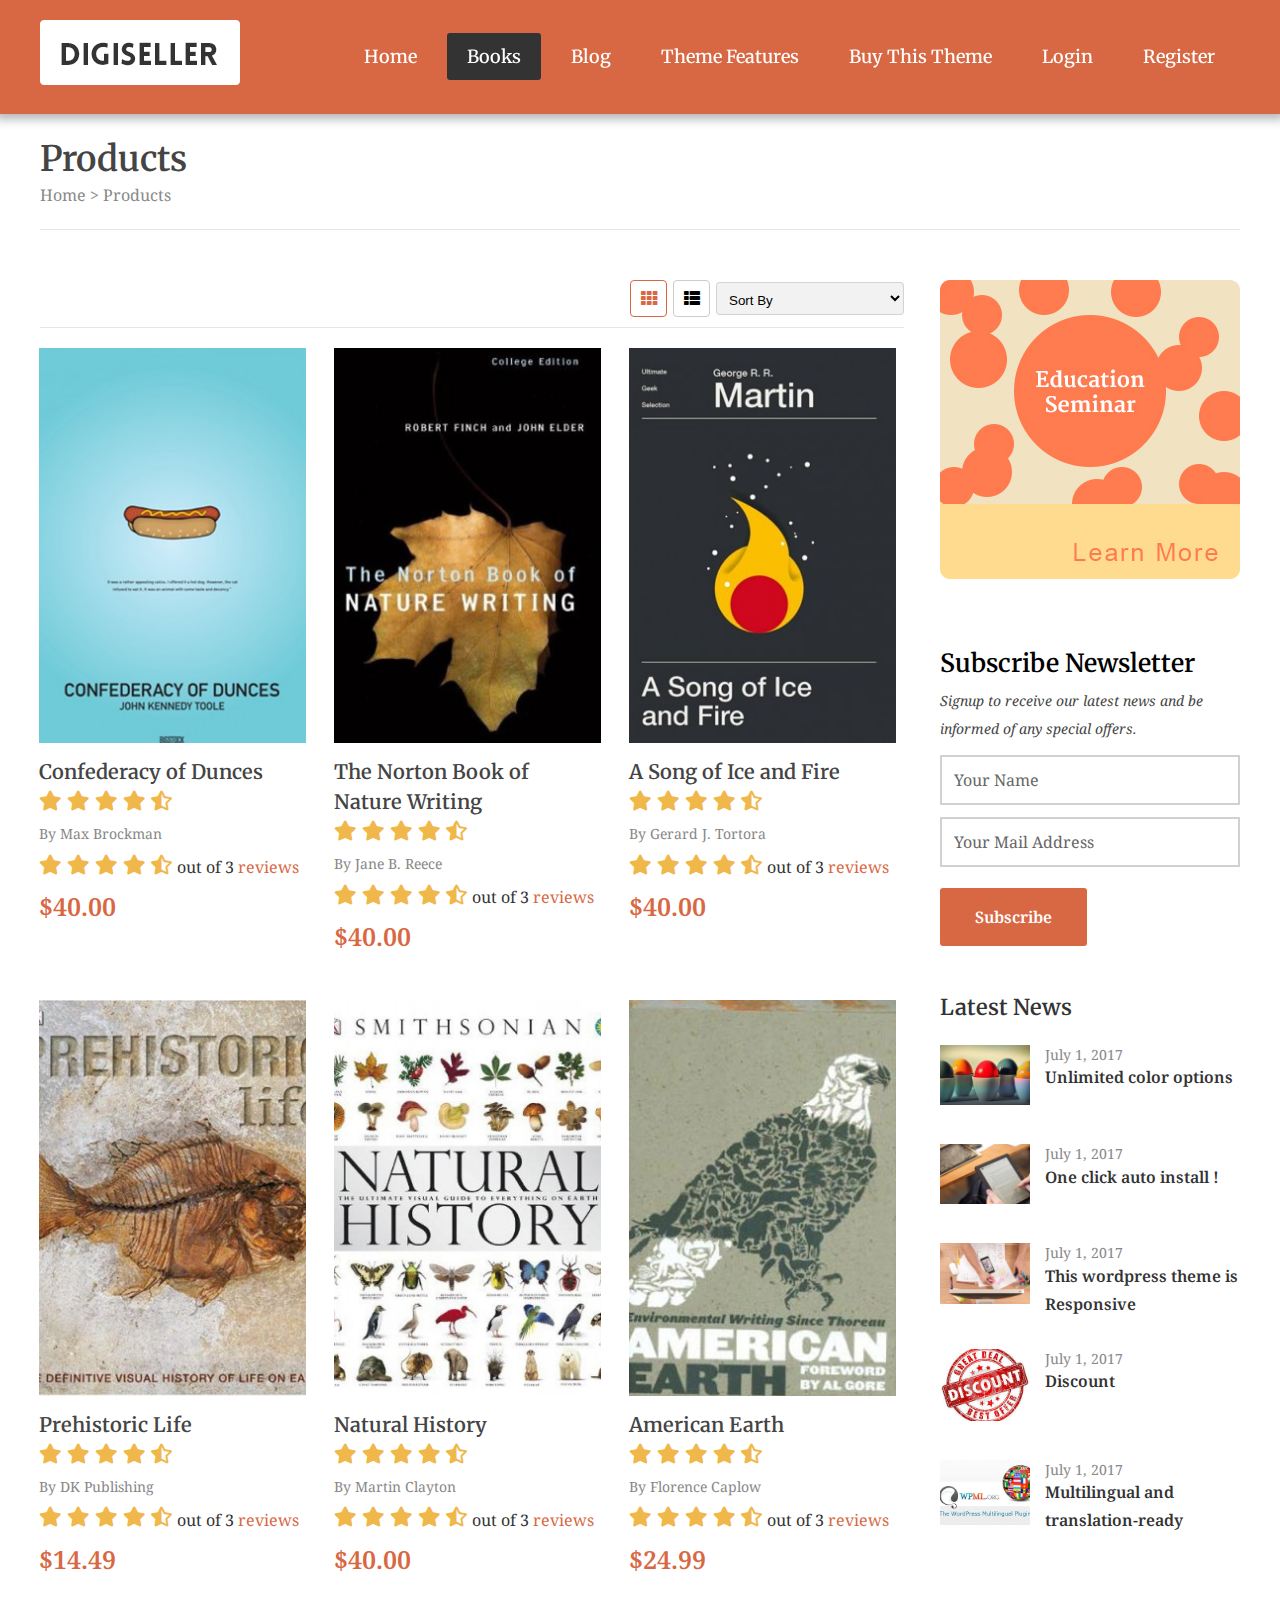
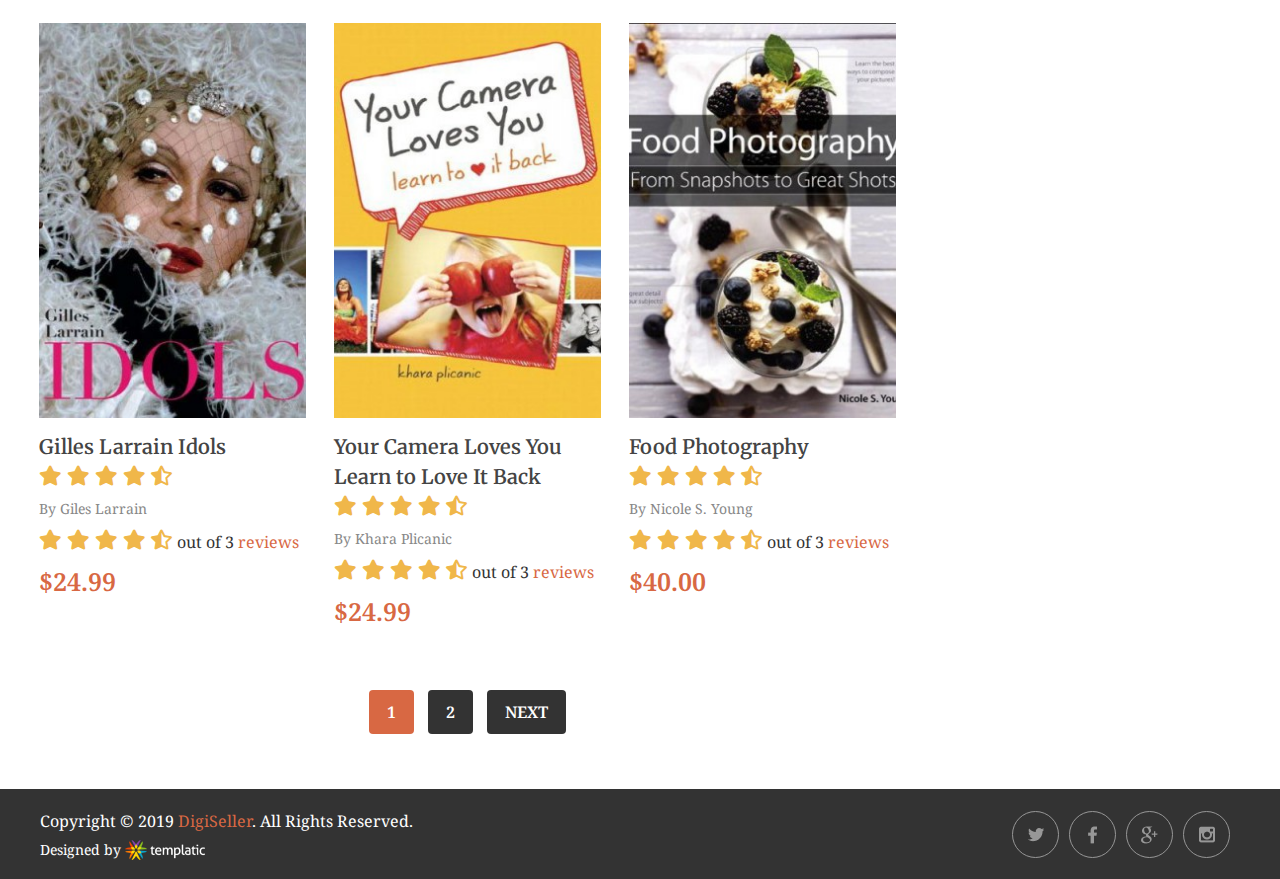
==== commit 0c03d8db: "version full" ====
--- a/books.html
+++ b/books.html
@@ -38,7 +38,7 @@
           <ul>
             <li><a href="index.html">Home</a></li>
             <li><a href="books.html" class="chosen">Books</a></li>
-            <li><a href="#">Blog</a></li>
+            <li><a href="blog.html">Blog</a></li>
             <li><a href="#">Theme Features</a></li>
             <li><a href="#">Buy This Theme</a></li>
             <li><a href="login.html">Login</a></li>
--- a/css/style.css
+++ b/css/style.css
@@ -31,6 +31,7 @@
 
 body {
   line-height: 28px;
+  padding-top: 106.6px;
 }
 
 ol, ul {
@@ -52,9 +53,75 @@
   border-spacing: 0;
 }
 
+.flex {
+  display: -webkit-box;
+  display: -ms-flexbox;
+  display: flex;
+}
+
+.justify-center {
+  -webkit-box-pack: center;
+      -ms-flex-pack: center;
+          justify-content: center;
+}
+
+.justify-start {
+  -webkit-box-pack: start;
+      -ms-flex-pack: start;
+          justify-content: flex-start;
+}
+
+.justify-end {
+  -webkit-box-pack: end;
+      -ms-flex-pack: end;
+          justify-content: flex-end;
+}
+
+.justify-between {
+  -webkit-box-pack: justify;
+      -ms-flex-pack: justify;
+          justify-content: space-between;
+}
+
+.justify-around {
+  -ms-flex-pack: distribute;
+      justify-content: space-around;
+}
+
+.justify-evenly {
+  -webkit-box-pack: space-evenly;
+      -ms-flex-pack: space-evenly;
+          justify-content: space-evenly;
+}
+
+.align-center {
+  -webkit-box-align: center;
+      -ms-flex-align: center;
+          align-items: center;
+}
+
+.align-start {
+  -webkit-box-align: start;
+      -ms-flex-align: start;
+          align-items: flex-start;
+}
+
+.align-end {
+  -webkit-box-align: end;
+      -ms-flex-align: end;
+          align-items: flex-end;
+}
+
+.flex-column {
+  -webkit-box-orient: vertical;
+  -webkit-box-direction: normal;
+      -ms-flex-direction: column;
+          flex-direction: column;
+}
+
 .heading_container {
   width: 100%;
-  margin-top: 136.6px;
+  margin-top: 30px;
   margin-bottom: 50px;
 }
 
@@ -71,20 +138,20 @@
 
 @media only screen and (max-width: 1200px) {
   .heading_container .heading {
-    width: calc(100% - 20px);
-    margin: 0 10px;
+    width: calc(100% - 30px);
+    margin: 0 15px;
   }
 }
 
 .heading_container .heading h1 {
-  color: #444444;
+  color: #444;
   font: 35px "Merriweather", serif;
-  font-weight: bold;
+  font-weight: 600;
   line-height: normal;
 }
 
 .heading_container .heading p {
-  color: #888888;
+  color: #888;
   font: 16px "Droid Serif", serif;
   margin-bottom: 20px;
   line-height: 28px;
@@ -102,13 +169,9 @@
 
 @media only screen and (max-width: 1200px) {
   .advertisement {
-    width: calc(100% - 20px);
-    margin: 0 10px;
-  }
-}
-
-.advertisement .ad {
-  line-height: 140%;
+    width: calc(100% - 30px);
+    margin: 0 15px;
+  }
 }
 
 .advertisement .ad img {
@@ -116,15 +179,21 @@
   height: 300px;
 }
 
-.main_button {
-  color: #fff;
+.btn, .main_button, .second_button {
+  font-family: "Droid Serif", serif;
+  font-size: 16px;
+  font-weight: 600;
+  color: "";
+  line-height: "";
   padding: 15px 35px;
   margin: 6px 0;
-  background-color: #d86843;
-  font: 16px "Droid Serif", serif;
-  font-weight: bold;
   border-radius: 3px;
   cursor: pointer;
+}
+
+.main_button {
+  background-color: #d86843;
+  color: #fff;
   border: none;
 }
 
@@ -133,14 +202,9 @@
 }
 
 .second_button {
+  background-color: #ffce69;
   color: #333;
-  padding: 15px 35px;
-  margin: 20px 0 6px 0;
-  background-color: #ffce69;
-  font: 16px "Droid Serif", serif;
-  font-weight: bold;
-  border-radius: 3px;
-  cursor: pointer;
+  margin-top: 20px;
 }
 
 .second_button:hover {
@@ -148,17 +212,18 @@
 }
 
 .page_button {
-  background: #333;
+  background-color: #333;
+  color: #fff;
+  font-family: "Droid Serif", serif;
+  font-size: 16px;
+  font-weight: 600;
+  color: "";
+  line-height: 28px;
   border-radius: 4px;
-  color: #fff;
   padding: 8px 18px;
   margin-right: 10px;
-  font-size: 16px;
-  font-family: "Droid Serif", serif;
   outline: none;
   border: none;
-  line-height: 28px;
-  font-weight: bold;
 }
 
 .page_button:hover {
@@ -170,15 +235,18 @@
 }
 
 .main_input {
+  -webkit-box-sizing: border-box;
+          box-sizing: border-box;
+  display: block;
+  width: 100%;
   padding: 12px;
   margin-top: 12px;
-  display: block;
   border: 2px solid rgba(0, 0, 0, 0.18);
-  font: 15px "Droid Serif", serif;
+  font-family: "Droid Serif", serif;
+  font-size: 16px;
+  font-weight: 400;
   color: #666;
-  width: 100%;
-  -webkit-box-sizing: border-box;
-          box-sizing: border-box;
+  line-height: "";
 }
 
 .main_input:focus {
@@ -187,28 +255,38 @@
 }
 
 header {
-  z-index: 5;
   width: 100%;
   background-color: #d86843;
+  color: #fff;
+  position: fixed;
+  top: 0;
+  bottom: "";
+  left: 0;
+  right: 0;
+  z-index: 5;
   -webkit-box-shadow: 0px 0px 10px 5px rgba(0, 0, 0, 0.3);
           box-shadow: 0px 0px 10px 5px rgba(0, 0, 0, 0.3);
-  position: fixed;
-  top: 0;
 }
 
 header .header_container {
-  position: relative;
-  height: 105.6px;
-  display: -webkit-box;
-  display: -ms-flexbox;
-  display: flex;
+  display: -webkit-box;
+  display: -ms-flexbox;
+  display: flex;
+  -webkit-box-orient: horizontal;
+  -webkit-box-direction: normal;
+      -ms-flex-flow: row nowrap;
+          flex-flow: row nowrap;
+  -webkit-box-pack: justify;
+      -ms-flex-pack: justify;
+          justify-content: space-between;
   -webkit-box-align: center;
       -ms-flex-align: center;
           align-items: center;
-  -webkit-box-pack: justify;
-      -ms-flex-pack: justify;
-          justify-content: space-between;
-  border-bottom: 1px solid rgba(255, 255, 255, 0.4);
+  position: relative;
+  top: "";
+  bottom: "";
+  left: "";
+  right: "";
 }
 
 @media only screen and (min-width: 1200px) {
@@ -220,7 +298,8 @@
 
 @media only screen and (max-width: 1200px) {
   header .header_container {
-    width: 100%;
+    width: calc(100% - 30px);
+    margin: 0 15px;
   }
 }
 
@@ -230,16 +309,14 @@
 
 @media only screen and (max-width: 600px) {
   header .header_container .logo_box {
-    width: 170px;
-    height: 55px;
+    max-height: 55px;
     margin-left: 10px;
   }
 }
 
 @media only screen and (max-width: 600px) {
   header .header_container .logo_box {
-    width: 200px;
-    height: 65px;
+    max-height: 65px;
   }
 }
 
@@ -249,23 +326,31 @@
     display: none;
   }
   header .header_container navbar {
-    padding: 28px 0;
+    padding: 30px 0;
   }
   header .header_container navbar ul {
     display: -webkit-box;
     display: -ms-flexbox;
     display: flex;
+    -webkit-box-orient: horizontal;
+    -webkit-box-direction: normal;
+        -ms-flex-flow: row nowrap;
+            flex-flow: row nowrap;
+    -webkit-box-pack: center;
+        -ms-flex-pack: center;
+            justify-content: center;
     -webkit-box-align: center;
         -ms-flex-align: center;
             align-items: center;
   }
   header .header_container navbar ul li a {
-    font: 18px "Merriweather", serif;
+    font-family: "Merriweather", serif;
+    font-size: 18px;
     font-weight: 500;
+    color: #fff;
+    line-height: "";
     padding: 12px 20px;
-    color: #fff;
     margin: 0 5px;
-    text-decoration: none;
     border-radius: 3px;
   }
   header .header_container navbar ul li a:hover {
@@ -287,56 +372,72 @@
     -webkit-box-pack: center;
         -ms-flex-pack: center;
             justify-content: center;
+    font-family: "Merriweather", serif;
+    font-size: 22px;
+    font-weight: 400;
     color: #fff;
-    font-size: 25px;
+    line-height: "";
+    position: fixed;
+    top: "";
+    bottom: "";
+    left: "";
+    right: 0;
     width: 80px;
     height: 80px;
     background-color: rgba(0, 0, 0, 0.9);
     border-radius: 50% 0px 0px 50%;
-    position: fixed;
-    right: 0;
     z-index: 3;
-    cursor: pointer;
   }
   header .header_container .hide {
     display: none;
   }
   header .header_container navbar {
-    width: 299px;
-    height: 3537px;
     position: fixed;
+    top: 0;
+    bottom: "";
+    left: "";
+    right: 0;
+    width: 100%;
+    height: 100%;
+    width: 300px;
+    background-color: rgba(0, 0, 0, 0.9);
     z-index: 5;
-    right: 0;
-    top: 0;
-    background-color: rgba(0, 0, 0, 0.9);
   }
   header .header_container navbar ul {
     position: fixed;
-    padding-left: 15px;
-    width: 284px;
+    top: "";
+    bottom: "";
+    left: "";
+    right: "";
     display: -webkit-box;
     display: -ms-flexbox;
     display: flex;
     -webkit-box-orient: vertical;
     -webkit-box-direction: normal;
-        -ms-flex-direction: column;
-            flex-direction: column;
+        -ms-flex-flow: column nowrap;
+            flex-flow: column nowrap;
+    -webkit-box-pack: start;
+        -ms-flex-pack: start;
+            justify-content: flex-start;
+    -webkit-box-align: start;
+        -ms-flex-align: start;
+            align-items: flex-start;
+    padding-left: 15px;
     padding-top: 25px;
   }
   header .header_container navbar ul li a {
     display: block;
-    font: 25px "Merriweather", serif;
+    font-family: "Merriweather", serif;
+    font-size: 22px;
     font-weight: 500;
+    color: #fff;
+    line-height: "";
     padding: 15px 20px;
-    color: #fff;
-    text-decoration: none;
   }
 }
 
 .banner_container {
-  margin-top: 106.6px;
   width: 100%;
-  background-color: #d86843;
   display: -webkit-box;
   display: -ms-flexbox;
   display: flex;
@@ -346,12 +447,13 @@
   -webkit-box-pack: center;
       -ms-flex-pack: center;
           justify-content: center;
-  padding-top: 70px;
+  background-color: #d86843;
+  padding-top: 100px;
+  margin-bottom: 100px;
 }
 
 .banner_container .banner_wrapper {
   text-align: center;
-  margin-bottom: -60px;
   display: -webkit-box;
   display: -ms-flexbox;
   display: flex;
@@ -388,7 +490,7 @@
 
 .banner_container .banner_wrapper .intro h1 {
   font: 35px "Merriweather", serif;
-  font-weight: bold;
+  font-weight: 600;
   line-height: 50px;
   margin-bottom: 6px;
 }
@@ -404,9 +506,17 @@
   display: -webkit-box;
   display: -ms-flexbox;
   display: flex;
+  -webkit-box-orient: horizontal;
+  -webkit-box-direction: normal;
+      -ms-flex-flow: row nowrap;
+          flex-flow: row nowrap;
+  -webkit-box-pack: center;
+      -ms-flex-pack: center;
+          justify-content: center;
   -webkit-box-align: center;
       -ms-flex-align: center;
           align-items: center;
+  margin-bottom: -60px;
 }
 
 @media only screen and (min-width: 1200px) {
@@ -421,6 +531,10 @@
   }
   .slider_container span {
     position: absolute;
+    top: "";
+    bottom: "";
+    left: "";
+    right: "";
   }
   .slider_container #leftButton {
     z-index: 1;
@@ -432,8 +546,11 @@
 }
 
 .slider_container span {
+  font-family: "Merriweather", serif;
   font-size: 60px;
+  font-weight: 400;
   color: #fff;
+  line-height: "";
   cursor: pointer;
 }
 
@@ -454,7 +571,7 @@
 @media only screen and (max-width: 1200px) {
   .slider_container .slider_inner {
     width: calc(100% - 75px);
-    margin-left: 29px;
+    margin-right: 10px;
   }
 }
 
@@ -462,6 +579,7 @@
   display: -webkit-box;
   display: -ms-flexbox;
   display: flex;
+  overflow: hidden;
 }
 
 .slider_container .slider_inner #slider .img_1 {
@@ -494,13 +612,13 @@
 
 .slider_container .slider_inner #slider .slider_item {
   position: relative;
-  margin: 15px;
-  width: 270px;
-  height: 400px;
   background-position: center;
   background-size: 100%;
   -webkit-transition: all 0.5s ease;
   transition: all 0.5s ease;
+  width: 270px;
+  height: 400px;
+  margin: 15px;
 }
 
 .slider_container .slider_inner #slider .slider_item:hover {
@@ -508,77 +626,89 @@
 }
 
 .slider_container .slider_inner #slider .slider_item .overlay {
+  display: -webkit-box;
+  display: -ms-flexbox;
+  display: flex;
+  -webkit-box-orient: vertical;
+  -webkit-box-direction: normal;
+      -ms-flex-flow: column nowrap;
+          flex-flow: column nowrap;
+  -webkit-box-pack: end;
+      -ms-flex-pack: end;
+          justify-content: flex-end;
+  -webkit-box-align: start;
+      -ms-flex-align: start;
+          align-items: flex-start;
   width: 100%;
   height: 100%;
   position: absolute;
   top: 0;
+  bottom: 0;
   left: 0;
+  right: 0;
+  text-align: left;
+  color: transparent;
+}
+
+.slider_container .slider_inner #slider .slider_item .overlay span {
+  color: transparent;
+}
+
+.slider_container .slider_inner #slider .slider_item .overlay:hover {
+  -webkit-box-sizing: border-box;
+          box-sizing: border-box;
+  background-color: rgba(0, 0, 0, 0.5);
+}
+
+.slider_container .slider_inner #slider .slider_item .overlay:hover span {
   display: -webkit-box;
   display: -ms-flexbox;
   display: flex;
   -webkit-box-orient: vertical;
   -webkit-box-direction: normal;
-      -ms-flex-direction: column;
-          flex-direction: column;
+      -ms-flex-flow: column nowrap;
+          flex-flow: column nowrap;
   -webkit-box-pack: end;
       -ms-flex-pack: end;
           justify-content: flex-end;
-  color: transparent;
-  text-align: left;
-}
-
-.slider_container .slider_inner #slider .slider_item .overlay span {
-  color: transparent;
-}
-
-.slider_container .slider_inner #slider .slider_item .overlay:hover {
-  -webkit-box-sizing: border-box;
-          box-sizing: border-box;
-  font-family: "Droid Serif", serif;
-  background-color: rgba(0, 0, 0, 0.5);
-}
-
-.slider_container .slider_inner #slider .slider_item .overlay:hover span {
-  display: -webkit-box;
-  display: -ms-flexbox;
-  display: flex;
-  -webkit-box-orient: vertical;
-  -webkit-box-direction: normal;
-      -ms-flex-direction: column;
-          flex-direction: column;
-  -webkit-box-pack: end;
-      -ms-flex-pack: end;
-          justify-content: flex-end;
+  -webkit-box-align: start;
+      -ms-flex-align: start;
+          align-items: flex-start;
   padding: 10px;
 }
 
-@media only screen and (max-width: 1200px) {
-  .slider_container .slider_inner #slider .slider_item .overlay:hover span {
-    height: 92px;
-  }
-}
-
 .slider_container .slider_inner #slider .slider_item .overlay:hover span h1 {
+  font-family: "Droid Serif", serif;
+  font-size: 18px;
+  font-weight: 600;
   color: #fff;
-  font-size: 18px;
+  line-height: "";
 }
 
 .slider_container .slider_inner #slider .slider_item .overlay:hover span p {
+  font-family: "Droid Serif", serif;
+  font-size: 14px;
+  font-weight: 400;
   color: #fff;
-  font-size: 14px;
+  line-height: "";
 }
 
 .slider_container .slider_inner #slider .slider_item .overlay:hover span h2 {
+  font-family: "Droid Serif", serif;
+  font-size: 22px;
+  font-weight: 600;
   color: #d86843;
-  font-size: 28px;
+  line-height: "";
   margin-top: 15px;
-  font-weight: bold;
   padding: 0;
 }
 
 .reviews_container {
-  width: calc(100% - 20px);
-  margin: 0 10px;
+  width: calc(100% - 30px);
+  margin: 0 15px;
+  position: relative;
+  padding-top: 90px;
+  margin-bottom: 70px;
 }
 
 @media only screen and (min-width: 1200px) {
@@ -595,15 +725,17 @@
 }
 
 .reviews_container .reviews_wrapper .reviews_head {
-  margin-top: 190px;
   display: block;
   text-align: center;
   padding-bottom: 40px;
 }
 
 .reviews_container .reviews_wrapper .reviews_head span {
-  font: 35px "Merriweather", serif;
-  font-weight: bold;
+  font-family: "Merriweather", serif;
+  font-size: 35px;
+  font-weight: 600;
+  color: "";
+  line-height: "";
 }
 
 .reviews_container .reviews_wrapper .reviews {
@@ -626,9 +758,8 @@
 }
 
 .reviews_container .reviews_wrapper .reviews .review_item {
-  color: #444444;
   display: block;
-  text-align: center;
+  color: #444;
   background: url(../images/quotes.png) no-repeat 0px 0px;
   margin-bottom: 20px;
   margin-left: 2%;
@@ -643,26 +774,30 @@
 
 @media only screen and (max-width: 480px) {
   .reviews_container .reviews_wrapper .reviews .review_item {
-    width: 95%;
+    width: 85%;
   }
 }
 
 .reviews_container .reviews_wrapper .reviews .review_item span {
-  text-align: center;
   font: 18px "Droid Serif", serif;
   font-style: italic;
 }
 
 .reviews_container .reviews_wrapper .reviews .review_item span cite {
   display: block;
+  font-family: "Droid Serif", serif;
+  font-size: 14px;
+  font-weight: 600;
+  color: "";
+  line-height: "";
   margin-top: 15px;
-  font: 14px "Droid Serif", serif;
-  font-style: normal;
-  font-weight: bold;
 }
 
 .news_container {
   width: 100%;
+  position: relative;
+  margin-top: 70px;
+  margin-bottom: 70px;
 }
 
 @media only screen and (min-width: 1200px) {
@@ -680,21 +815,23 @@
 
 .news_container .news_wrapper .news_head {
   display: block;
-  margin-top: 140px;
   text-align: center;
   padding-bottom: 40px;
 }
 
 .news_container .news_wrapper .news_head span {
-  font: 35px "Merriweather", serif;
-  font-weight: bold;
+  font-family: "Merriweather", serif;
+  font-size: 35px;
+  font-weight: 600;
+  color: "";
+  line-height: "";
 }
 
 .news_container .news_wrapper .news_posts {
   width: 100%;
 }
 
-@media only screen and (min-width: 990px) {
+@media only screen and (min-width: 480px) {
   .news_container .news_wrapper .news_posts {
     display: -webkit-box;
     display: -ms-flexbox;
@@ -702,7 +839,7 @@
   }
 }
 
-@media only screen and (max-width: 990px) {
+@media only screen and (max-width: 480px) {
   .news_container .news_wrapper .news_posts {
     display: block;
   }
@@ -730,26 +867,22 @@
   width: 100%;
 }
 
-.news_container .news_wrapper .news_posts .news_item .news {
-  line-height: 28px;
-  font-family: "Droid Serif", serif;
-}
-
 .news_container .news_wrapper .news_posts .news_item .news p {
+  font-family: "Droid Serif", serif;
   font-size: 14px;
-  color: #888888;
-  padding-top: 9px;
+  font-weight: 400;
+  color: #888;
+  line-height: 28px;
+  padding-top: 10px;
   padding-bottom: 5px;
 }
 
-.news_container .news_wrapper .news_posts .news_item .news a {
-  text-decoration: none;
-}
-
 .news_container .news_wrapper .news_posts .news_item .news a h1 {
+  font-family: "Droid Serif", serif;
   font-size: 18px;
+  font-weight: 600;
   color: #333;
-  font-weight: bold;
+  line-height: 28px;
   cursor: pointer;
 }
 
@@ -759,6 +892,8 @@
 
 .news_container .news_wrapper .view_all {
   width: 100%;
+  padding-top: 6px;
+  padding-bottom: 5px;
   display: -webkit-box;
   display: -ms-flexbox;
   display: flex;
@@ -768,15 +903,14 @@
   -webkit-box-pack: center;
       -ms-flex-pack: center;
           justify-content: center;
-  margin-top: 40px;
-  padding-top: 6px;
-  padding-bottom: 5px;
+  margin-top: 20px;
 }
 
 .video_review_container {
-  width: calc(100% - 20px);
-  margin: 0 10px;
-  margin-top: 140px;
+  width: calc(100% - 30px);
+  margin: 0 15px;
+  padding-top: 70px;
+  margin-bottom: 70px;
 }
 
 @media only screen and (min-width: 1200px) {
@@ -807,7 +941,7 @@
 }
 
 .video_review_container .video_review_wrapper .video_review {
-  height: 338px;
+  height: 340px;
 }
 
 @media only screen and (min-width: 990px) {
@@ -825,9 +959,9 @@
 .video_review_container .video_review_wrapper .review_box {
   -webkit-box-sizing: border-box;
           box-sizing: border-box;
-  min-width: 338px;
   background-color: #d86843;
   color: #fff;
+  min-width: 330px;
   padding: 45px;
 }
 
@@ -844,17 +978,22 @@
 }
 
 .video_review_container .video_review_wrapper .review_box h1 {
-  font: 25px "Merriweather", serif;
+  font-family: "Merriweather", serif;
+  font-size: 22px;
+  font-weight: 600;
+  color: "";
+  line-height: 36px;
   padding-bottom: 6px;
-  font-weight: bold;
-  line-height: 36px;
 }
 
 .video_review_container .video_review_wrapper .review_box p {
-  font: 16px "Droid Serif", serif;
   padding-top: 6px;
   padding-bottom: 5px;
-  line-height: 24px;
+  font-family: "Droid Serif", serif;
+  font-size: 16px;
+  font-weight: 400;
+  color: "";
+  line-height: 20px;
 }
 
 .video_review_container .video_review_wrapper .review_box .read_more {
@@ -865,10 +1004,11 @@
 }
 
 .writer_container {
-  width: calc(100% - 20px);
-  margin: 0 10px;
-  margin-top: 140px;
-  margin-bottom: 140px;
+  width: calc(100% - 30px);
+  margin: 0 15px;
+  padding-top: 70px;
+  padding-bottom: 70px;
+  margin-bottom: 70px;
 }
 
 @media only screen and (min-width: 1200px) {
@@ -913,15 +1053,18 @@
 }
 
 .writer_container .writer_wrapper .writer .writer_head {
-  font: 25px "Merriweather", serif;
-  font-weight: bold;
+  font-family: "Merriweather", serif;
+  font-size: 22px;
+  font-weight: 600;
+  color: #000;
+  line-height: "";
 }
 
 .writer_container .writer_wrapper .writer .writer_box {
   margin-top: 40px;
 }
 
-@media only screen and (min-width: 990px) {
+@media only screen and (min-width: 800px) {
   .writer_container .writer_wrapper .writer .writer_box {
     display: -webkit-box;
     display: -ms-flexbox;
@@ -929,7 +1072,7 @@
   }
 }
 
-@media only screen and (max-width: 990px) {
+@media only screen and (max-width: 800px) {
   .writer_container .writer_wrapper .writer .writer_box {
     display: block;
   }
@@ -939,9 +1082,23 @@
   margin-right: 30px;
 }
 
-@media only screen and (max-width: 480px) {
+@media only screen and (max-width: 800px) {
   .writer_container .writer_wrapper .writer .writer_box .writer_img {
     width: 100%;
+    display: -webkit-box;
+    display: -ms-flexbox;
+    display: flex;
+    -webkit-box-orient: horizontal;
+    -webkit-box-direction: normal;
+        -ms-flex-flow: row nowrap;
+            flex-flow: row nowrap;
+    -webkit-box-pack: center;
+        -ms-flex-pack: center;
+            justify-content: center;
+    -webkit-box-align: center;
+        -ms-flex-align: center;
+            align-items: center;
+    margin-bottom: 20px;
   }
 }
 
@@ -954,18 +1111,24 @@
 .writer_container .writer_wrapper .writer .writer_box .writer_info p {
   padding-top: 6px;
   padding-bottom: 5px;
+  font-family: "Droid Serif", serif;
+  font-size: 16px;
+  font-weight: 400;
+  color: "";
+  line-height: 28px;
   margin-bottom: 10px;
-  font: 16px "Droid Serif", serif;
-  line-height: 28px;
 }
 
 .writer_container .writer_wrapper .writer .writer_box .writer_info p b {
-  font-weight: bold;
+  font-weight: 600;
 }
 
 .writer_container .writer_wrapper .writer .writer_box .writer_info span a {
+  font-family: "Droid Serif", serif;
+  font-size: 16px;
+  font-weight: 400;
   color: #d86843;
-  font: 16px "Droid Serif", serif;
+  line-height: 28px;
 }
 
 .writer_container .writer_wrapper .writer .writer_box .writer_info span a:hover {
@@ -978,16 +1141,21 @@
 }
 
 .writer_container .writer_wrapper .newsletter_box .newsletter_head {
-  font: 25px "Merriweather", serif;
-  font-weight: bold;
+  font-family: "Merriweather", serif;
+  font-size: 22px;
+  font-weight: 600;
+  color: "";
+  line-height: 28px;
 }
 
 .writer_container .writer_wrapper .newsletter_box .newsletter_info {
+  font-family: "Droid Serif", serif;
+  font-size: 14px;
+  font-weight: 400;
+  color: #444;
+  line-height: 28px;
   padding-top: 10px;
-  font: 14px "Droid Serif", serif;
-  line-height: 28px;
   font-style: italic;
-  color: #444444;
 }
 
 .writer_container .writer_wrapper .newsletter_box .newsletter_subscribe {
@@ -1012,8 +1180,8 @@
 
 @media only screen and (max-width: 1200px) {
   main {
-    width: calc(100% - 20px);
-    margin: 0 10px;
+    width: calc(100% - 30px);
+    margin: 0 15px;
   }
 }
 
@@ -1044,8 +1212,8 @@
 
 @media only screen and (max-width: 1200px) {
   main .login_container {
-    width: calc(100% - 20px);
-    margin: 0 10px;
+    width: calc(100% - 30px);
+    margin: 0 15px;
   }
 }
 
@@ -1070,13 +1238,14 @@
 }
 
 main .login_container .login_wrapper .login_head {
+  font-family: "Merriweather", serif;
+  font-size: 25px;
+  font-weight: 600;
   color: #333;
-  font: 22px "Merriweather", serif;
-  font-weight: bold;
+  line-height: 30px;
   margin-top: 10px;
   margin-bottom: 8px;
   padding-bottom: 6px;
-  line-height: 30px;
 }
 
 main .login_container .login_wrapper .login_form .login_label {
@@ -1084,9 +1253,11 @@
 }
 
 main .login_container .login_wrapper .login_form .login_label p {
-  color: #444444;
-  font: 14px "Droid Serif", serif;
-  line-height: 22px;
+  font-family: "Droid Serif", serif;
+  font-size: 14px;
+  font-weight: 600;
+  color: #444;
+  line-height: 28px;
 }
 
 main .login_container .login_wrapper .login_form .login_label input {
@@ -1098,11 +1269,18 @@
   display: -webkit-box;
   display: -ms-flexbox;
   display: flex;
+  -webkit-box-orient: horizontal;
+  -webkit-box-direction: normal;
+      -ms-flex-flow: row nowrap;
+          flex-flow: row nowrap;
+  -webkit-box-pack: left;
+      -ms-flex-pack: left;
+          justify-content: left;
   -webkit-box-align: center;
       -ms-flex-align: center;
           align-items: center;
   margin-bottom: 8px;
-  line-height: 26px;
+  line-height: 28px;
   cursor: pointer;
 }
 
@@ -1112,16 +1290,21 @@
 }
 
 main .login_container .login_wrapper .login_form .remember_me p {
-  color: #444444;
-  font: 14px "Droid Serif", serif;
+  font-family: "Droid Serif", serif;
+  font-size: 14px;
+  font-weight: 600;
+  color: #444;
+  line-height: "";
 }
 
 main .login_container .login_wrapper .login_form .remember_me:hover p {
-  color: #888888;
+  color: #888;
 }
 
 main .login_container .login_wrapper .login_form span a {
-  font: 16px "Droid Serif", serif;
+  font-family: "Droid Serif", serif;
+  font-size: 16px;
+  font-weight: 400;
   color: #d86843;
   line-height: 28px;
 }
@@ -1139,9 +1322,11 @@
   width: 100%;
   padding-top: 6px;
   padding-bottom: 5px;
-  font: 16px "Droid Serif", serif;
-  line-height: 28px;
-  color: #444444;
+  font-family: "Droid Serif", serif;
+  font-size: 16px;
+  font-weight: 400;
+  color: #444;
+  line-height: 28px;
 }
 
 main .books_container {
@@ -1156,350 +1341,402 @@
 
 @media only screen and (max-width: 1200px) {
   main .books_container {
-    width: calc(100% - 20px);
-    margin: 0 10px;
+    width: calc(100% - 30px);
+    margin: 0 15px;
   }
 }
 
 main .books_container .books_view {
   width: 100%;
-  padding-bottom: 10px;
-  margin-bottom: 20px;
-  border-bottom: 1px solid rgba(0, 0, 0, 0.1);
-  display: -webkit-box;
-  display: -ms-flexbox;
-  display: flex;
-  -webkit-box-pack: end;
-      -ms-flex-pack: end;
-          justify-content: flex-end;
-}
-
-main .books_container .books_view .grid_view, main .books_container .books_view .list_view {
-  border: 1px solid #ccc;
-  line-height: 37px;
-  text-align: center;
-  width: 35px;
-  height: 35px;
-  border-radius: 4px;
-  margin-left: 6px;
-  cursor: pointer;
-}
-
-main .books_container .books_view .grid_view.chosen, main .books_container .books_view .chosen.list_view {
-  border: 1px solid #d86843;
-  color: #d86843;
-}
-
-main .books_container .books_view .sort_by {
-  margin-left: 6px;
-}
-
-main .books_container .books_view .sort_by select {
-  background-color: rgba(0, 0, 0, 0.05);
-  border: 1px solid rgba(0, 0, 0, 0.13);
-  border-radius: 4px;
-  padding: 9px 8px 5px;
-}
-
-main .books_container .books_view .sort_by select:focus {
-  outline: none;
-}
-
-main .books_container .books_wrapper {
-  margin: 0 -15px !important;
-  min-width: 100%;
-  display: -webkit-box;
-  display: -ms-flexbox;
-  display: flex;
-  -ms-flex-wrap: wrap;
-      flex-wrap: wrap;
-  width: auto;
-}
-
-main .books_container .books_wrapper .book_post {
-  padding: 0 14px;
-  margin-bottom: 40px;
-  -webkit-box-sizing: border-box;
-          box-sizing: border-box;
-}
-
-@media only screen and (min-width: 850px) {
-  main .books_container .books_wrapper .book_post {
-    width: 33%;
-  }
-}
-
-@media only screen and (max-width: 850px) {
-  main .books_container .books_wrapper .book_post {
-    width: 50%;
-  }
-}
-
-@media only screen and (max-width: 480px) {
-  main .books_container .books_wrapper .book_post {
-    width: 100%;
-  }
-}
-
-main .books_container .books_wrapper .book_post .book_cover img {
-  width: 100%;
-  height: auto;
-}
-
-main .books_container .books_wrapper .book_post .book_info {
-  margin-top: 5px;
-}
-
-main .books_container .books_wrapper .book_post .book_info h1 {
-  font-size: 20px;
-  font-family: "Merriweather", serif;
-  font-weight: bold;
-  color: #444444;
-  line-height: 30px;
-}
-
-main .books_container .books_wrapper .book_post .book_info .stars, main .books_container .books_wrapper .book_post .book_info .book_review {
-  color: #F0B74A;
-  font-size: 20px;
-  line-height: 28px;
-}
-
-main .books_container .books_wrapper .book_post .book_info p {
-  font-size: 14px;
-  font-family: "Droid Serif", serif;
-  color: #888888;
-  line-height: 28px;
-  margin-top: 5px;
-}
-
-main .books_container .books_wrapper .book_post .book_info .book_review {
-  display: -webkit-box;
-  display: -ms-flexbox;
-  display: flex;
-  -webkit-box-align: center;
-      -ms-flex-align: center;
-          align-items: center;
-}
-
-main .books_container .books_wrapper .book_post .book_info .book_review i {
-  margin-right: 5px;
-}
-
-main .books_container .books_wrapper .book_post .book_info .book_review p {
-  line-height: 28px;
-  color: #333;
-  font-size: 16px;
-}
-
-main .books_container .books_wrapper .book_post .book_info .book_review p a {
-  color: #d86843;
-}
-
-main .books_container .books_wrapper .book_post .book_info span {
-  font-size: 25px;
-  font-family: "Droid Serif", serif;
-  font-weight: bold;
-  color: #d86843;
-  margin: 10px 0;
-  padding-top: 6px;
-  padding-bottom: 5px;
-  display: block;
-}
-
-main .books_container .page_buttons {
-  padding: 15px 0;
-  text-align: center;
-}
-
-@media only screen and (min-width: 1200px) {
-  main aside {
-    width: 25%;
-  }
-}
-
-@media only screen and (max-width: 1200px) {
-  main aside {
-    width: calc(100% - 20px);
-    margin: 0 10px;
-  }
-}
-
-main aside .newsletter_box {
-  margin-bottom: 40px;
-}
-
-main aside .newsletter_box .newsletter_head {
-  font: 22px "Merriweather", serif;
-  font-weight: bold;
-}
-
-main aside .newsletter_box .newsletter_info {
-  padding-top: 10px;
-  font: 14px "Droid Serif", serif;
-  line-height: 28px;
-  font-style: italic;
-  color: #444444;
-}
-
-main aside .newsletter_box .newsletter_subscribe {
-  display: -webkit-box;
-  display: -ms-flexbox;
-  display: flex;
-  padding: 15px 35px 0 0;
-}
-
-main aside .news_small {
-  padding-bottom: 40px;
-}
-
-main aside .news_small .news_head {
-  color: #333;
-  font-family: "Merriweather", serif;
-  font-size: 22px;
-  margin-bottom: 8px;
-  font-weight: bold;
-  line-height: 30px;
-}
-
-main aside .news_small ul {
-  width: 100%;
-}
-
-main aside .news_small ul li {
-  padding: 15px 0;
-  display: -webkit-box;
-  display: -ms-flexbox;
-  display: flex;
-}
-
-main aside .news_small ul li .news_img {
-  max-width: 30%;
-}
-
-main aside .news_small ul li .news_img img {
-  width: 100%;
-  height: auto;
-}
-
-main aside .news_small ul li .news_content {
-  font-family: "Droid Serif", serif;
-  padding-left: 15px;
-}
-
-main aside .news_small ul li .news_content p {
-  color: #888888;
-  font-size: 14px;
-  line-height: 140%;
-}
-
-main aside .news_small ul li .news_content a {
-  color: #333;
-  font-size: 15px;
-  font-weight: bold;
-  line-height: 140%;
-}
-
-main aside .news_small ul li .news_content a:hover {
-  color: #d86843;
-}
-
-footer {
-  width: 100%;
-  background-color: #333;
-}
-
-@media only screen and (min-width: 1200px) {
-  footer .footer_wrapper {
-    width: 1200px;
-    margin: 0 auto;
-  }
-}
-
-@media only screen and (max-width: 1200px) {
-  footer .footer_wrapper {
-    width: calc(100% - 20px);
-    margin: 0 10px;
-  }
-}
-
-@media only screen and (min-width: 690px) {
-  footer .footer_wrapper {
-    display: -webkit-box;
-    display: -ms-flexbox;
-    display: flex;
-    -webkit-box-pack: justify;
-        -ms-flex-pack: justify;
-            justify-content: space-between;
-  }
-}
-
-@media only screen and (max-width: 690px) {
-  footer .footer_wrapper {
-    display: block;
-  }
-  footer .footer_wrapper .copyright {
-    text-align: center;
-  }
-  footer .footer_wrapper .social_media {
-    -webkit-box-pack: center !important;
-        -ms-flex-pack: center !important;
-            justify-content: center !important;
-  }
-}
-
-footer .footer_wrapper .copyright {
-  padding: 10px 0;
-  color: #fff;
-}
-
-@media only screen and (min-width: 800px) {
-  footer .footer_wrapper .copyright {
-    max-width: 50%;
-  }
-}
-
-@media only screen and (max-width: 800px) {
-  footer .footer_wrapper .copyright {
-    width: 100%;
-  }
-}
-
-footer .footer_wrapper .copyright h1 {
-  padding-top: 12px;
-  padding-bottom: 5px;
-  font: 15px "Droid Serif", serif;
-  line-height: 20px;
-}
-
-footer .footer_wrapper .copyright h1 a {
-  font: 15px "Droid Serif", serif;
-  line-height: 20px;
-  color: #d86843;
-}
-
-footer .footer_wrapper .copyright p {
-  padding-top: 6px;
-  padding-bottom: 5px;
-  padding-top: 0;
-  font: 14px "Droid Serif", serif;
-  line-height: 28px;
-}
-
-footer .footer_wrapper .copyright p img {
-  vertical-align: middle;
-  padding-bottom: 3px;
-}
-
-footer .footer_wrapper .social_media {
-  display: -webkit-box;
-  display: -ms-flexbox;
-  display: flex;
+  display: -webkit-box;
+  display: -ms-flexbox;
+  display: flex;
+  -webkit-box-orient: horizontal;
+  -webkit-box-direction: normal;
+      -ms-flex-flow: row nowrap;
+          flex-flow: row nowrap;
   -webkit-box-pack: end;
       -ms-flex-pack: end;
           justify-content: flex-end;
   -webkit-box-align: center;
       -ms-flex-align: center;
           align-items: center;
+  padding-bottom: 10px;
+  margin-bottom: 20px;
+  border-bottom: 1px solid rgba(0, 0, 0, 0.1);
+}
+
+main .books_container .books_view .grid_view, main .books_container .books_view .list_view {
+  cursor: pointer;
+  text-align: center;
+  width: 35px;
+  height: 35px;
+  border: 1px solid #ccc;
+  line-height: 36px;
+  border-radius: 4px;
+  margin-left: 6px;
+}
+
+main .books_container .books_view .grid_view.chosen, main .books_container .books_view .chosen.list_view {
+  border: 1px solid #d86843;
+  color: #d86843;
+}
+
+main .books_container .books_view .sort_by {
+  margin-left: 6px;
+}
+
+main .books_container .books_view .sort_by select {
+  background-color: rgba(0, 0, 0, 0.05);
+  border-width: 1px;
+  border-style: solid;
+  border-color: rgba(0, 0, 0, 0.13);
+  border-radius: 4px;
+  padding: 9px 8px 5px;
+}
+
+main .books_container .books_view .sort_by select:focus {
+  outline: none;
+}
+
+main .books_container .books_wrapper {
+  margin: 0 -15px !important;
+  min-width: 100%;
+  display: -webkit-box;
+  display: -ms-flexbox;
+  display: flex;
+  -webkit-box-orient: horizontal;
+  -webkit-box-direction: normal;
+      -ms-flex-flow: row wrap;
+          flex-flow: row wrap;
+  -webkit-box-pack: left;
+      -ms-flex-pack: left;
+          justify-content: left;
+  -webkit-box-align: "";
+      -ms-flex-align: "";
+          align-items: "";
+  width: auto;
+}
+
+main .books_container .books_wrapper .book_post {
+  -webkit-box-sizing: border-box;
+          box-sizing: border-box;
+  padding: 0 14px;
+  margin-bottom: 40px;
+}
+
+@media only screen and (min-width: 850px) {
+  main .books_container .books_wrapper .book_post {
+    width: 33%;
+  }
+}
+
+@media only screen and (max-width: 850px) {
+  main .books_container .books_wrapper .book_post {
+    width: 50%;
+  }
+}
+
+@media only screen and (max-width: 480px) {
+  main .books_container .books_wrapper .book_post {
+    width: 100%;
+  }
+}
+
+main .books_container .books_wrapper .book_post .book_cover img {
+  width: 100%;
+  height: auto;
+}
+
+main .books_container .books_wrapper .book_post .book_info {
+  margin-top: 5px;
+}
+
+main .books_container .books_wrapper .book_post .book_info h1 {
+  font-family: "Merriweather", serif;
+  font-size: 20px;
+  font-weight: 600;
+  color: #444;
+  line-height: 30px;
+}
+
+main .books_container .books_wrapper .book_post .book_info .stars, main .books_container .books_wrapper .book_post .book_info .book_review {
+  color: #f0b74a;
+  font-size: 20px;
+  line-height: 28px;
+}
+
+main .books_container .books_wrapper .book_post .book_info p {
+  font-family: "Droid Serif", serif;
+  font-size: 14px;
+  font-weight: 400;
+  color: #888;
+  line-height: 28px;
+  margin-top: 5px;
+}
+
+main .books_container .books_wrapper .book_post .book_info .book_review {
+  display: -webkit-box;
+  display: -ms-flexbox;
+  display: flex;
+  -webkit-box-orient: horizontal;
+  -webkit-box-direction: normal;
+      -ms-flex-flow: row nowrap;
+          flex-flow: row nowrap;
+  -webkit-box-pack: left;
+      -ms-flex-pack: left;
+          justify-content: left;
+  -webkit-box-align: center;
+      -ms-flex-align: center;
+          align-items: center;
+}
+
+main .books_container .books_wrapper .book_post .book_info .book_review i {
+  margin-right: 5px;
+}
+
+main .books_container .books_wrapper .book_post .book_info .book_review p {
+  line-height: 28px;
+  color: #333;
+  font-size: 16px;
+}
+
+main .books_container .books_wrapper .book_post .book_info .book_review p a {
+  color: #d86843;
+}
+
+main .books_container .books_wrapper .book_post .book_info span {
+  font-family: "Droid Serif", serif;
+  font-size: 25px;
+  font-weight: 600;
+  color: #d86843;
+  line-height: "";
+  padding-top: 6px;
+  padding-bottom: 5px;
+  display: block;
+  margin: 5px 0;
+}
+
+main .books_container .page_buttons {
+  padding: 15px 0;
+  text-align: center;
+}
+
+@media only screen and (min-width: 1200px) {
+  main aside {
+    width: 25%;
+  }
+}
+
+@media only screen and (max-width: 1200px) {
+  main aside {
+    width: calc(100% - 30px);
+    margin: 0 15px;
+  }
+}
+
+main aside .newsletter_box {
+  margin-bottom: 40px;
+}
+
+main aside .newsletter_box .newsletter_head {
+  font-family: "Merriweather", serif;
+  font-size: 25px;
+  font-weight: 600;
+  color: "";
+  line-height: "";
+}
+
+main aside .newsletter_box .newsletter_info {
+  padding-top: 10px;
+  font-family: "Droid Serif", serif;
+  font-size: 14px;
+  font-weight: 400;
+  color: #444;
+  line-height: 28px;
+  font-style: italic;
+}
+
+main aside .newsletter_box .newsletter_subscribe {
+  display: -webkit-box;
+  display: -ms-flexbox;
+  display: flex;
+  padding: 15px 35px 0 0;
+}
+
+main aside .news_small {
+  padding-bottom: 40px;
+}
+
+main aside .news_small .news_head {
+  font-family: "Merriweather", serif;
+  font-size: 22px;
+  font-weight: 600;
+  color: #333;
+  line-height: 30px;
+  margin-bottom: 8px;
+}
+
+main aside .news_small ul {
+  width: 100%;
+}
+
+main aside .news_small ul li {
+  padding: 15px 0;
+  display: -webkit-box;
+  display: -ms-flexbox;
+  display: flex;
+}
+
+main aside .news_small ul li .news_img {
+  max-width: 30%;
+}
+
+main aside .news_small ul li .news_img img {
+  width: 100%;
+  height: auto;
+}
+
+main aside .news_small ul li .news_content {
+  padding-left: 15px;
+}
+
+main aside .news_small ul li .news_content p {
+  font-family: "Droid Serif", serif;
+  font-size: 14px;
+  font-weight: 400;
+  color: #888;
+  line-height: 140%;
+}
+
+main aside .news_small ul li .news_content a {
+  font-family: "Droid Serif", serif;
+  font-size: 16px;
+  font-weight: 600;
+  color: #333;
+  line-height: 140%;
+}
+
+main aside .news_small ul li .news_content a:hover {
+  color: #d86843;
+}
+
+footer {
+  width: 100%;
+  background-color: #333;
+}
+
+@media only screen and (min-width: 1200px) {
+  footer .footer_wrapper {
+    width: 1200px;
+    margin: 0 auto;
+  }
+}
+
+@media only screen and (max-width: 1200px) {
+  footer .footer_wrapper {
+    width: calc(100% - 30px);
+    margin: 0 15px;
+  }
+}
+
+@media only screen and (min-width: 690px) {
+  footer .footer_wrapper {
+    display: -webkit-box;
+    display: -ms-flexbox;
+    display: flex;
+    -webkit-box-orient: horizontal;
+    -webkit-box-direction: normal;
+        -ms-flex-flow: row nowrap;
+            flex-flow: row nowrap;
+    -webkit-box-pack: justify;
+        -ms-flex-pack: justify;
+            justify-content: space-between;
+    -webkit-box-align: left;
+        -ms-flex-align: left;
+            align-items: left;
+  }
+}
+
+@media only screen and (max-width: 690px) {
+  footer .footer_wrapper {
+    display: block;
+  }
+  footer .footer_wrapper .copyright {
+    text-align: center;
+  }
+  footer .footer_wrapper .social_media {
+    -webkit-box-pack: center !important;
+        -ms-flex-pack: center !important;
+            justify-content: center !important;
+  }
+}
+
+footer .footer_wrapper .copyright {
+  padding: 10px 0;
+  color: #fff;
+}
+
+@media only screen and (min-width: 800px) {
+  footer .footer_wrapper .copyright {
+    max-width: 50%;
+  }
+}
+
+@media only screen and (max-width: 800px) {
+  footer .footer_wrapper .copyright {
+    width: 100%;
+  }
+}
+
+footer .footer_wrapper .copyright h1 {
+  font-family: "Droid Serif", serif;
+  font-size: 16px;
+  font-weight: 400;
+  color: "";
+  line-height: 20px;
+  padding-top: 12px;
+  padding-bottom: 5px;
+}
+
+footer .footer_wrapper .copyright h1 a {
+  font-family: "Droid Serif", serif;
+  font-size: 16px;
+  font-weight: 400;
+  color: #d86843;
+  line-height: 20px;
+}
+
+footer .footer_wrapper .copyright p {
+  padding-top: 6px;
+  padding-bottom: 5px;
+  font-family: "Droid Serif", serif;
+  font-size: 14px;
+  font-weight: 400;
+  color: "";
+  line-height: 28px;
+  padding-top: 0;
+}
+
+footer .footer_wrapper .copyright p img {
+  vertical-align: middle;
+  padding-bottom: 3px;
+}
+
+footer .footer_wrapper .social_media {
+  display: -webkit-box;
+  display: -ms-flexbox;
+  display: flex;
+  -webkit-box-orient: horizontal;
+  -webkit-box-direction: normal;
+      -ms-flex-flow: row nowrap;
+          flex-flow: row nowrap;
+  -webkit-box-pack: end;
+      -ms-flex-pack: end;
+          justify-content: flex-end;
+  -webkit-box-align: center;
+      -ms-flex-align: center;
+          align-items: center;
 }
 
 @media only screen and (min-width: 800px) {
@@ -1516,11 +1753,9 @@
 }
 
 footer .footer_wrapper .social_media .social_item {
-  width: 45px;
-  height: 45px;
-  background: #292929;
-  border: 1px solid #979797;
-  margin-right: 3px;
+  border-width: 1px;
+  border-style: solid;
+  border-color: #979797;
   border-radius: 50%;
   display: -webkit-box;
   display: -ms-flexbox;
@@ -1531,11 +1766,10 @@
   -webkit-box-pack: center;
       -ms-flex-pack: center;
           justify-content: center;
-}
-
-footer .footer_wrapper .social_media .social_item img {
-  height: auto;
-  width: auto;
+  width: 45px;
+  height: 45px;
+  background: lighter(#333, 1);
+  margin-right: 10px;
 }
 
 footer .footer_wrapper .social_media .social_item:hover {
